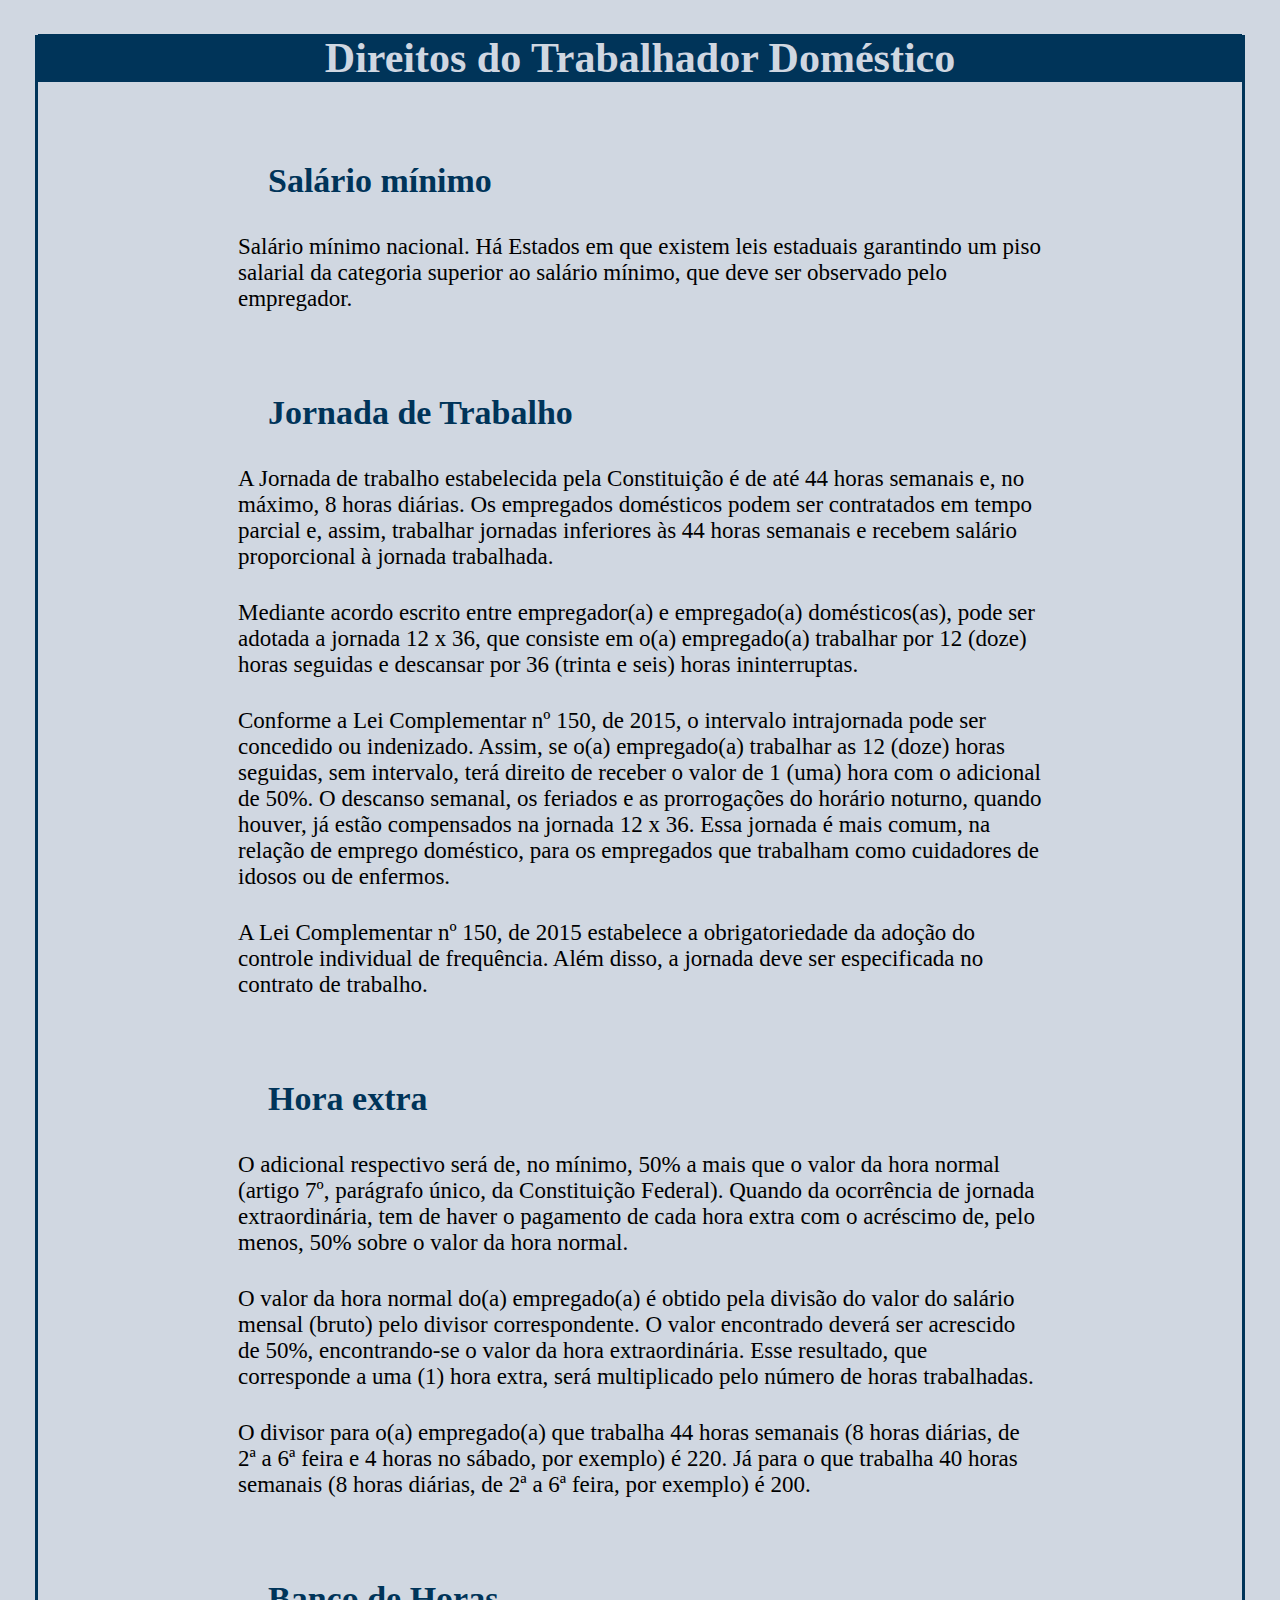
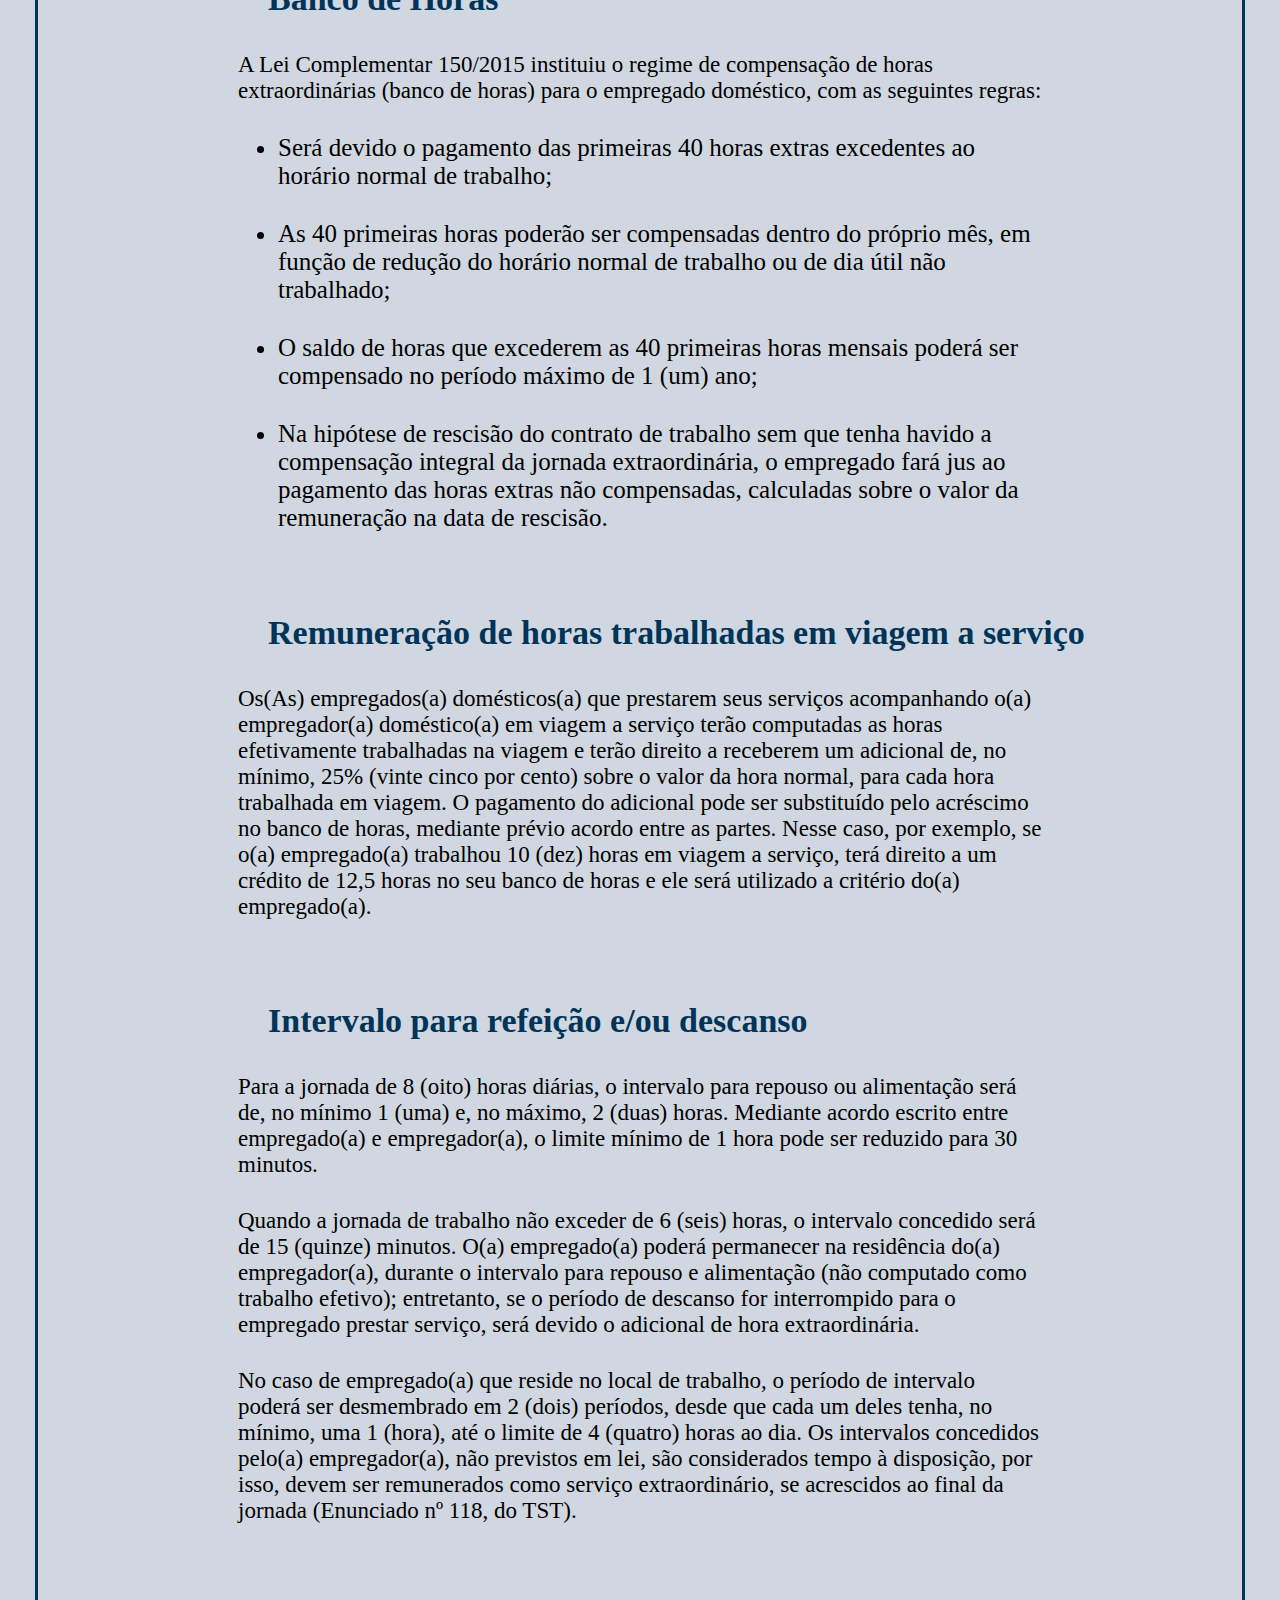
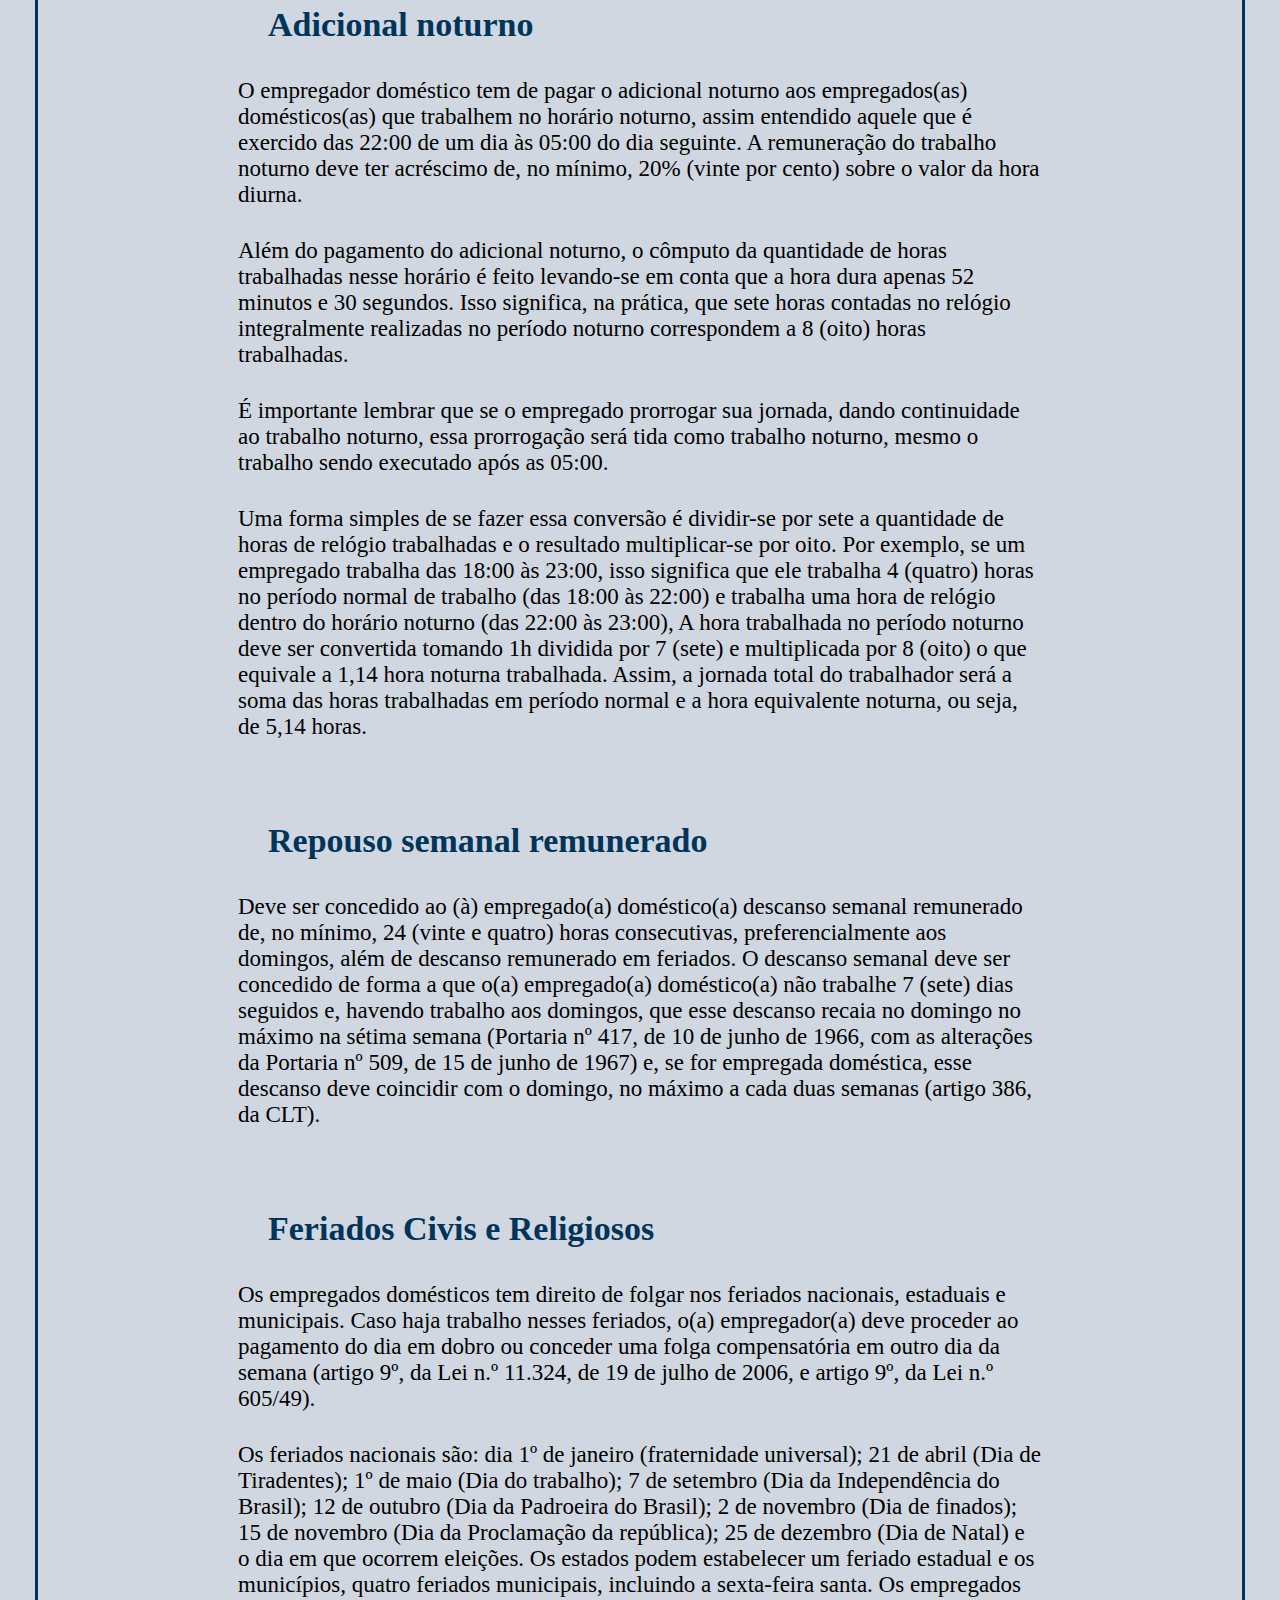
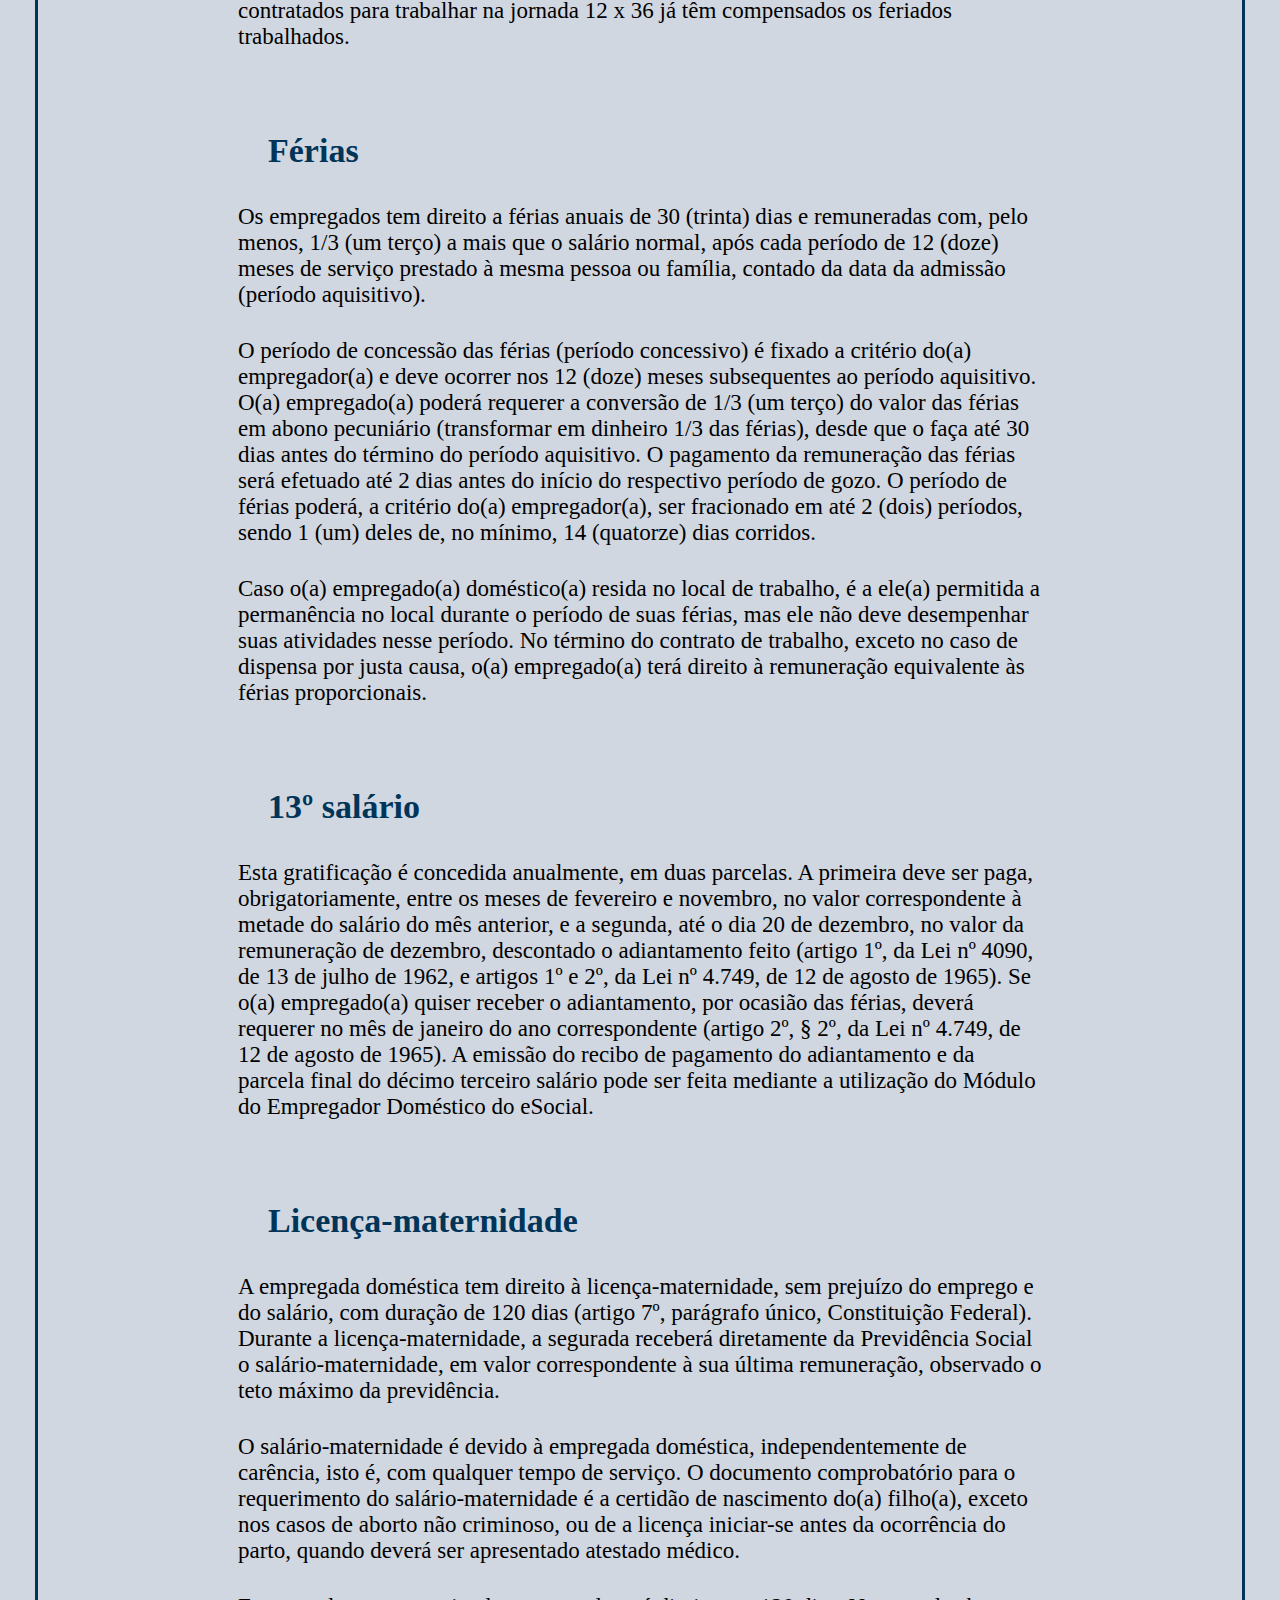
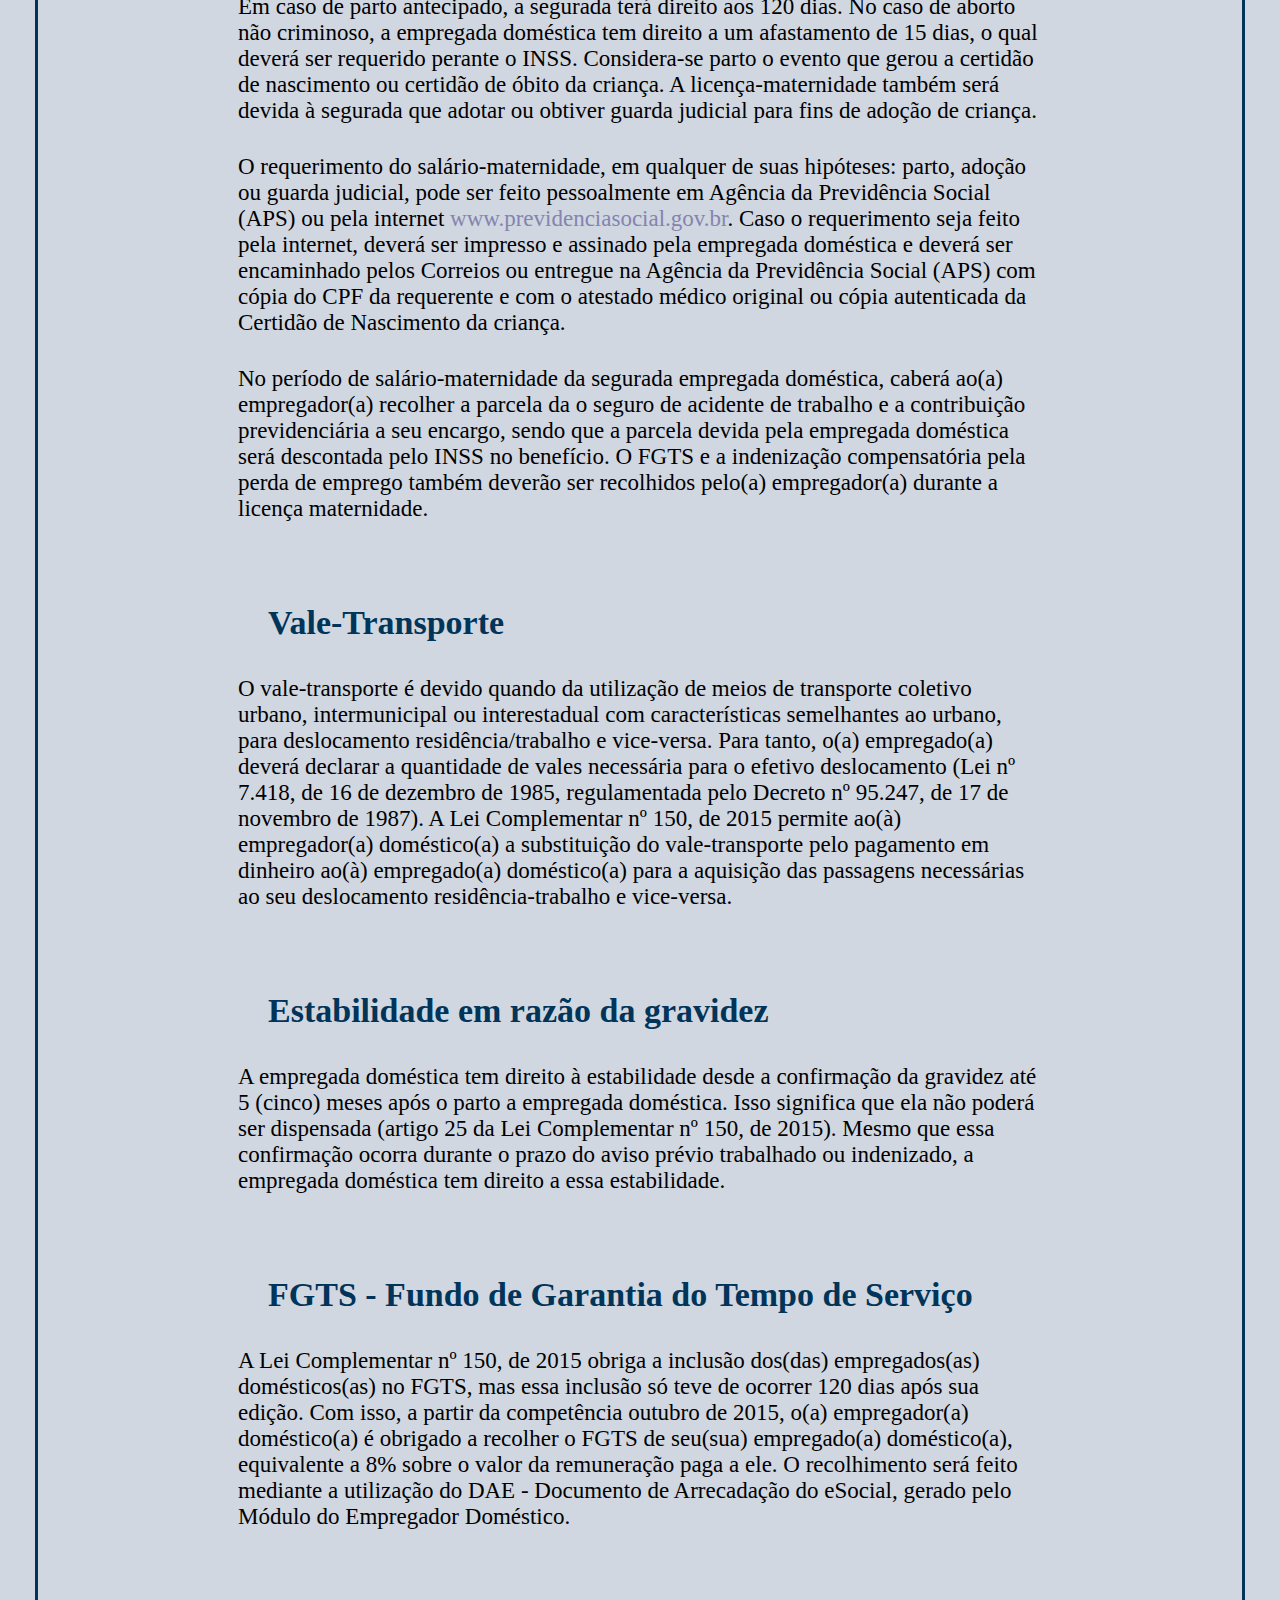
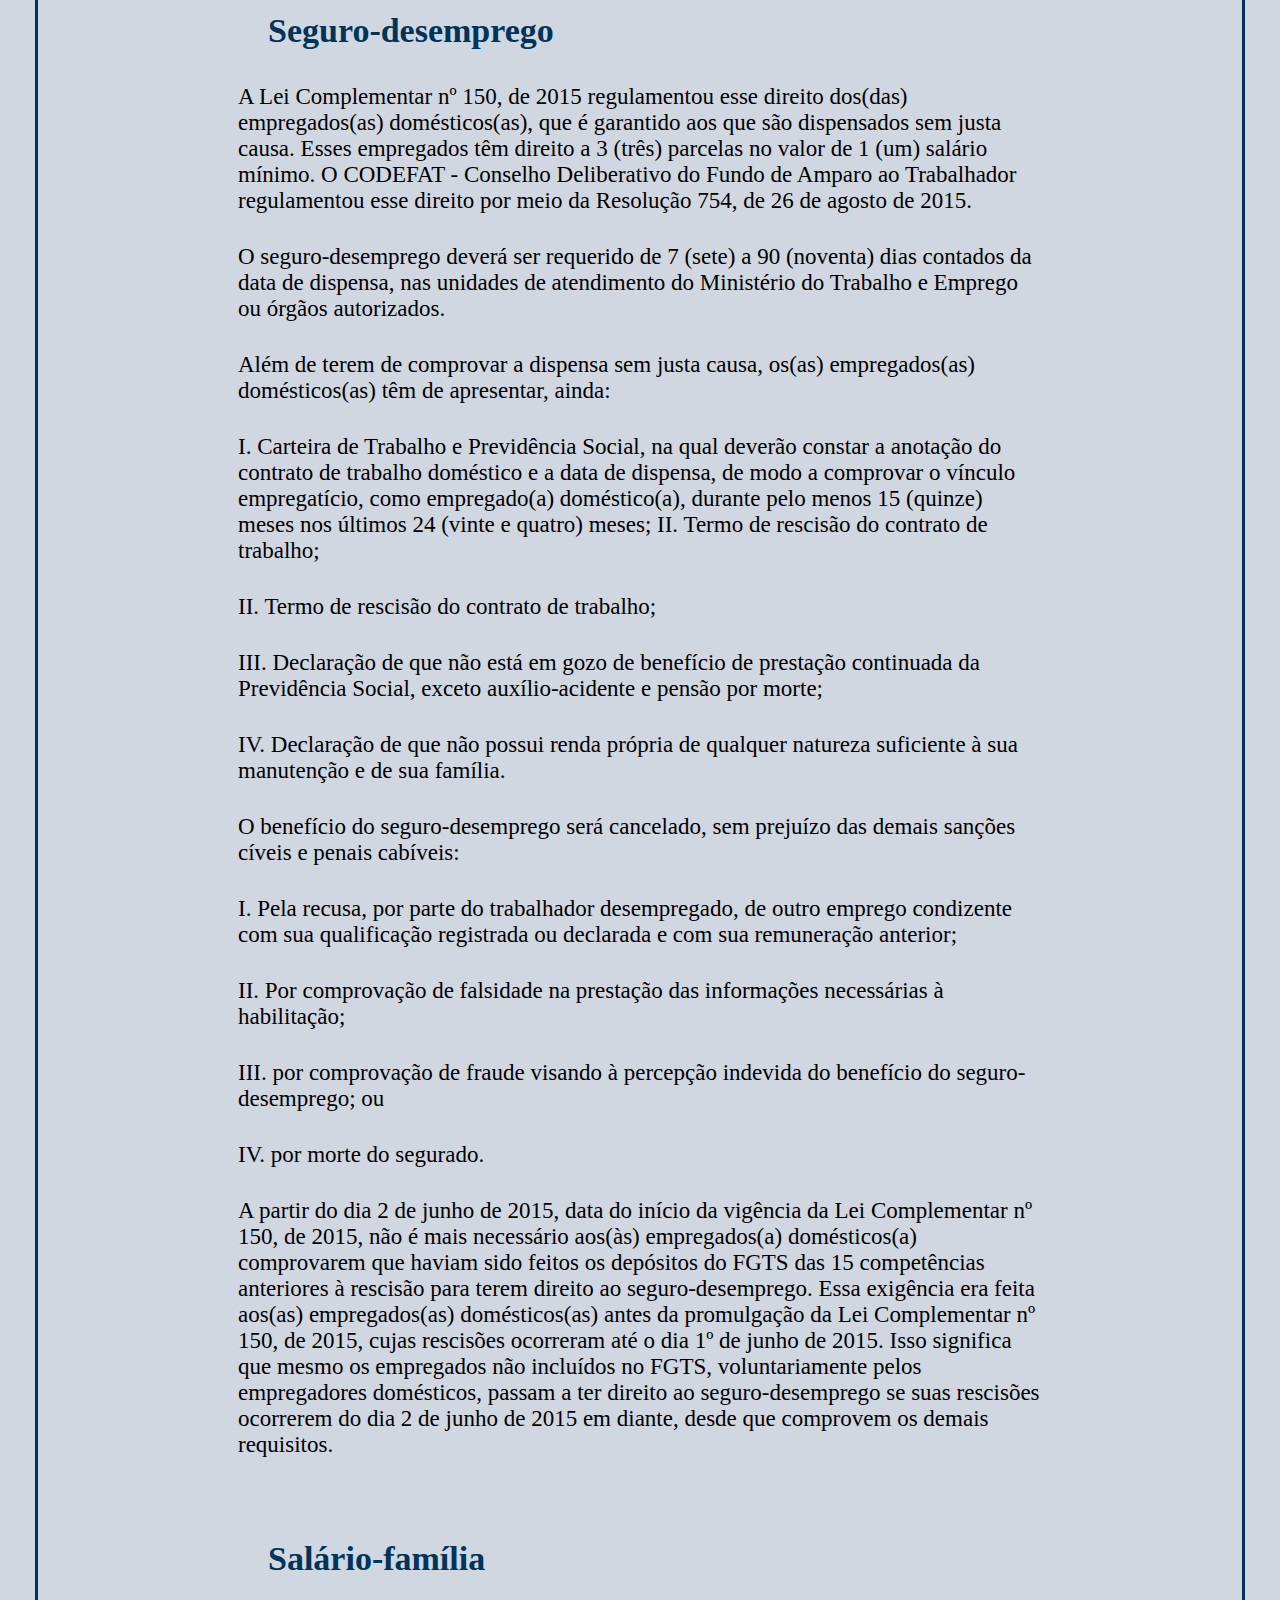
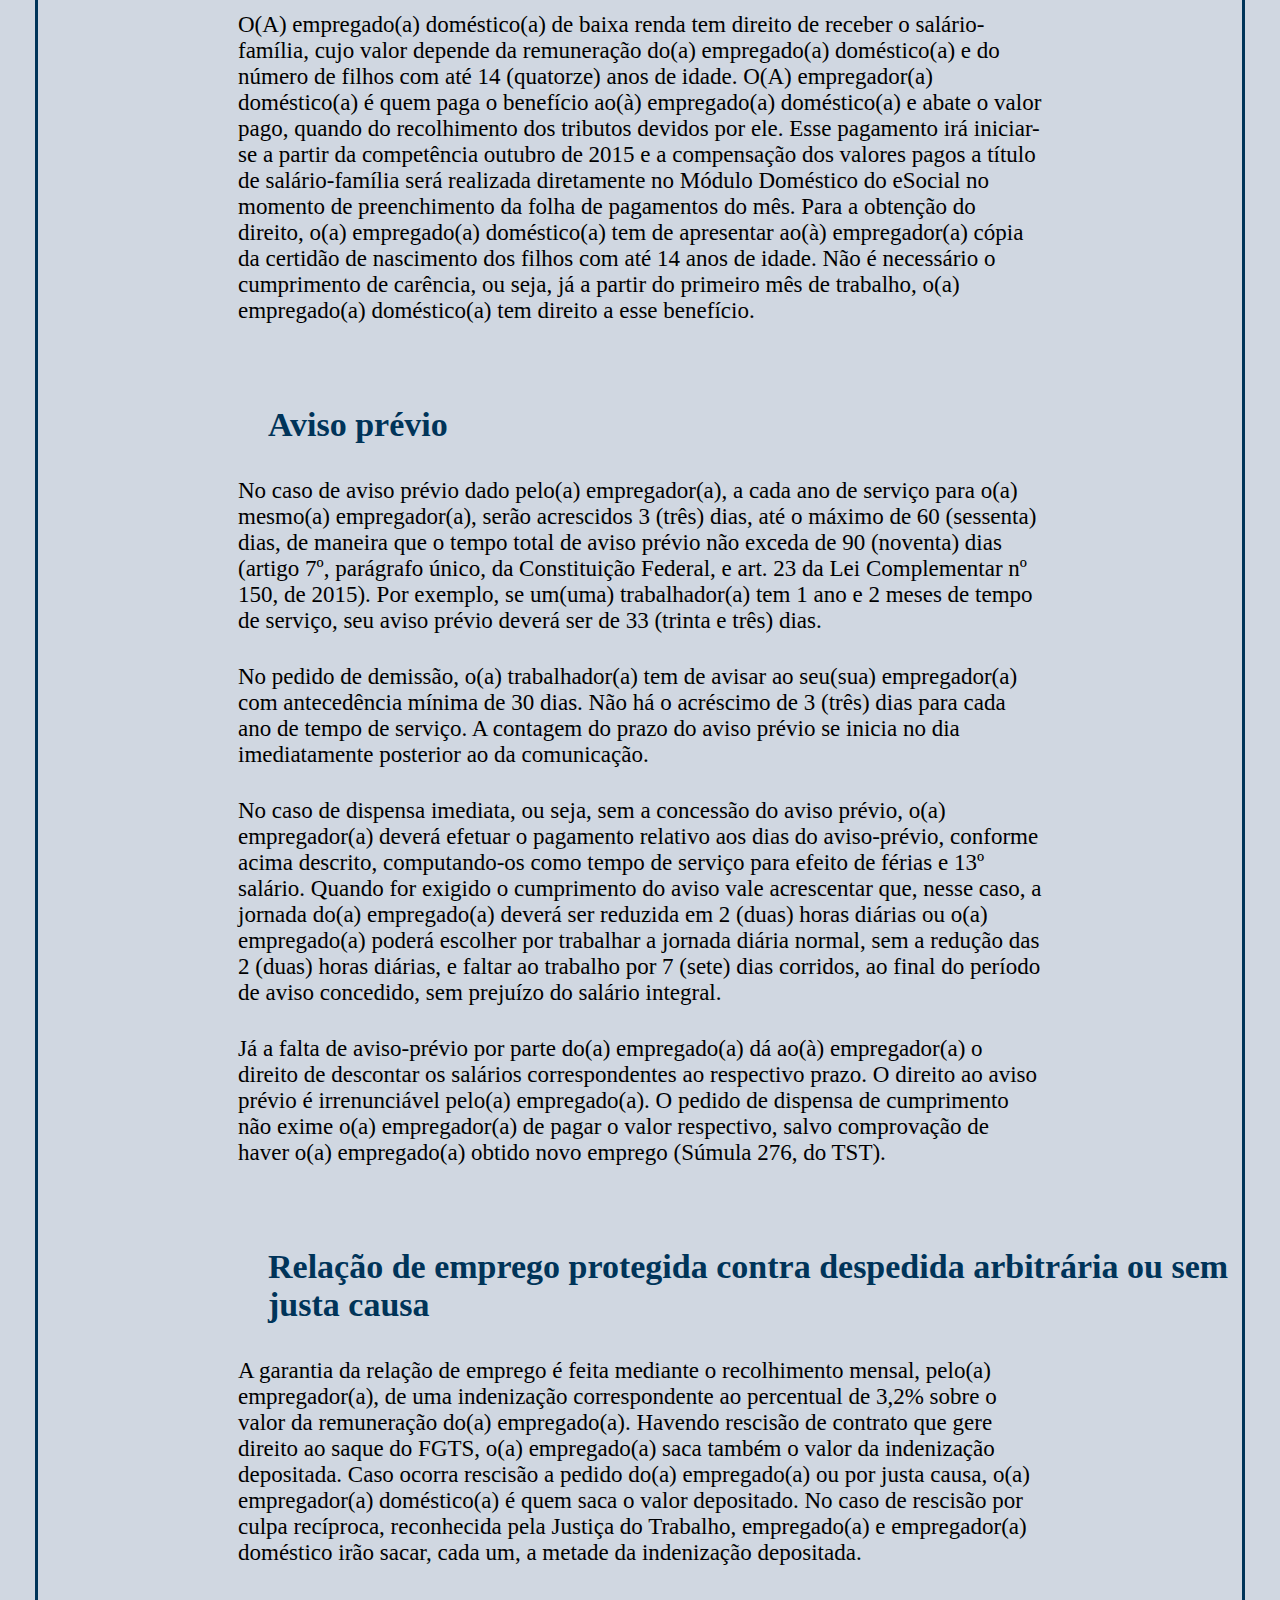
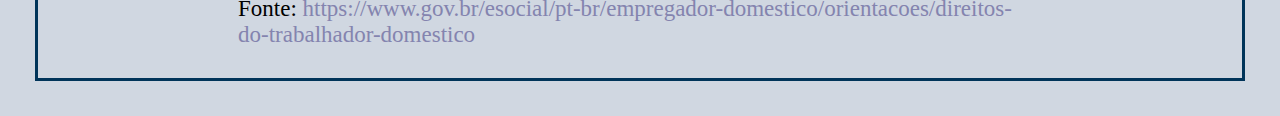
==== direitosDoTrabalho.html @ 64b59c78 "Add files via upload" ====
<!DOCTYPE html>
<html lang="en">
<head>
    <meta charset="UTF-8">
    <meta name="viewport" content="width=device-width, initial-scale=1.0">
    <title>Direitos do trabalho Doméstico</title>
</head>
<style>
    
    body{
        border-style: solid ;
        border-color: #003459;
        margin: 35px;
        background-color: #d0d7e1;
    }
    h1{
        margin-top: -4px;
        color: #d0d7e1;
        background-color:  #003459;
        text-align: center;
        font-size: 42px;
    }
    h3{
        color: #003459;
        margin-left: 230px;
        font-size: 34px;
    }
    P{
        font-size: 23px;
        margin: 30px;
        margin-left: 200px;
        margin-right: 200px;
    }
    li{
        font-size: 25px;
        margin: 30px;
        margin-left: 200px;
        margin-right: 200px;
    }
    a{
        text-decoration: none;
        color: rgb(132, 132, 175);
    }
    a:hover{
        color: #003459;
    }
    
    
</style>
<body>
    <section id="direitos">
        <h1>Direitos do Trabalhador Doméstico</h1>
        <br>
        <h3>Salário mínimo</h3>
            <p>Salário mínimo nacional. Há Estados em que existem leis estaduais garantindo um piso salarial da categoria superior ao salário mínimo, que deve ser observado pelo empregador.</p>
        <br>
        <h3>Jornada de Trabalho</h3>
            <p>A Jornada de trabalho estabelecida pela Constituição é de até 44 horas semanais e, no máximo, 8 horas diárias. Os empregados domésticos podem ser contratados em tempo parcial e, assim, trabalhar jornadas inferiores às 44 horas semanais e recebem salário proporcional à jornada trabalhada.
            <p>Mediante acordo escrito entre empregador(a) e empregado(a) domésticos(as), pode ser adotada a jornada 12 x 36, que consiste em o(a) empregado(a) trabalhar por 12 (doze) horas seguidas e descansar por 36 (trinta e seis) horas ininterruptas.</p>
          <p>  Conforme a Lei Complementar nº 150, de 2015, o intervalo intrajornada pode ser concedido ou indenizado. Assim, se o(a) empregado(a) trabalhar as 12 (doze) horas seguidas, sem intervalo, terá direito de receber o valor de 1 (uma) hora com o adicional de 50%. O descanso semanal, os feriados e as prorrogações do horário noturno, quando houver, já estão compensados na jornada 12 x 36. Essa jornada é mais comum, na relação de emprego doméstico, para os empregados que trabalham como cuidadores de idosos ou de enfermos.</p>
            <p>A Lei Complementar nº 150, de 2015 estabelece a obrigatoriedade da adoção do controle individual de frequência. Além disso, a jornada deve ser especificada no contrato de trabalho.</p>
                <br>
        <h3>Hora extra</h3>
          <p> O adicional respectivo será de, no mínimo, 50% a mais que o valor da hora normal (artigo 7º, parágrafo único, da Constituição Federal).
          Quando da ocorrência de jornada extraordinária, tem de haver o pagamento de cada hora extra com o acréscimo de, pelo   menos, 50% sobre o valor da hora normal.</p>
         <p> O valor da hora normal do(a) empregado(a) é obtido pela divisão do valor do salário mensal (bruto) pelo divisor correspondente. O valor encontrado deverá ser acrescido de 50%, encontrando-se o valor da hora extraordinária. Esse resultado, que corresponde a uma (1) hora extra, será multiplicado pelo número de horas trabalhadas.</p>
            <p>O divisor para o(a) empregado(a) que trabalha 44 horas semanais (8 horas diárias, de 2ª a 6ª feira e 4 horas no sábado,  por exemplo) é 220. Já para o que trabalha 40 horas semanais (8 horas diárias, de 2ª a 6ª feira, por exemplo) é 200.</p>
        <br>
        <h3>Banco de Horas</h3>
            <p>
                A Lei Complementar 150/2015 instituiu o regime de compensação de horas extraordinárias (banco de horas) para o empregado doméstico, com as seguintes regras:
            </p>
                <div class="lista">
                <ul>
                <li>Será devido o pagamento das primeiras 40 horas extras excedentes ao horário normal de trabalho;</li>
                <li>As 40 primeiras horas poderão ser compensadas dentro do próprio mês, em função de redução do horário normal de trabalho ou de dia útil não trabalhado;</li>
                <li>O saldo de horas que excederem as 40 primeiras horas mensais poderá ser compensado no período máximo de 1 (um) ano;</li>
                <li>Na hipótese de rescisão do contrato de trabalho sem que tenha havido a compensação integral da jornada extraordinária, o empregado fará jus ao pagamento das horas extras não compensadas, calculadas sobre o valor da remuneração na data de rescisão.</li>
            </ul>
                </div>
                <br>
            <h3>Remuneração de horas trabalhadas em viagem a serviço</h3>
                <p>Os(As) empregados(a) domésticos(a) que prestarem seus serviços acompanhando o(a) empregador(a) doméstico(a) em viagem a serviço terão computadas as horas efetivamente trabalhadas na viagem e terão direito a receberem um adicional de, no mínimo, 25% (vinte cinco por cento) sobre o valor da hora normal, para cada hora trabalhada em viagem. O pagamento do adicional pode ser substituído pelo acréscimo no banco de horas, mediante prévio acordo entre as partes. Nesse caso, por exemplo, se o(a) empregado(a) trabalhou 10 (dez) horas em viagem a serviço, terá direito a um crédito de 12,5 horas no seu banco de horas e ele será utilizado a critério do(a) empregado(a).</p>
<br>

           <h3>Intervalo para refeição e/ou descanso</h3>
                 <p>Para a jornada de 8 (oito) horas diárias, o intervalo para repouso ou alimentação será de, no mínimo 1 (uma) e, no máximo, 2 (duas) horas. Mediante acordo escrito entre empregado(a) e empregador(a), o limite mínimo de 1 hora pode ser reduzido para 30 minutos.
              <p>  Quando a jornada de trabalho não exceder de 6 (seis) horas, o intervalo concedido será de 15 (quinze) minutos.
                O(a) empregado(a) poderá permanecer na residência do(a) empregador(a), durante o intervalo para repouso e alimentação (não computado como trabalho efetivo); entretanto, se o período de descanso for interrompido para o empregado prestar serviço, será devido o adicional de hora extraordinária.</p>
                <p>No caso de empregado(a) que reside no local de trabalho, o período de intervalo poderá ser desmembrado em 2 (dois) períodos, desde que cada um deles tenha, no mínimo, uma 1 (hora), até o limite de 4 (quatro) horas ao dia. Os intervalos concedidos pelo(a) empregador(a), não previstos em lei, são considerados tempo à disposição, por isso, devem ser remunerados como serviço extraordinário, se acrescidos ao final da jornada (Enunciado nº 118, do TST).</p>
<br>
                <h3>Adicional noturno</h3>
                  <p> O empregador doméstico tem de pagar o adicional noturno aos empregados(as) domésticos(as) que trabalhem no horário noturno, assim entendido aquele que é exercido das 22:00 de um dia às 05:00 do dia seguinte. A remuneração do trabalho noturno deve ter acréscimo de, no mínimo, 20% (vinte por cento) sobre o valor da hora diurna.</p>
                  <p>Além do pagamento do adicional noturno, o cômputo da quantidade de horas trabalhadas nesse horário é feito levando-se em conta que a hora dura apenas 52 minutos e 30 segundos. Isso significa, na prática, que sete horas contadas no relógio integralmente realizadas no período noturno correspondem a 8 (oito) horas trabalhadas.</p>
                <p>  É importante lembrar que se o empregado prorrogar sua jornada, dando continuidade ao trabalho noturno, essa prorrogação será tida como trabalho noturno, mesmo o trabalho sendo executado após as 05:00.</p>
                  <p>Uma forma simples de se fazer essa conversão é dividir-se por sete a quantidade de horas de relógio trabalhadas e o resultado multiplicar-se por oito. Por exemplo, se um empregado trabalha das 18:00 às 23:00, isso significa que ele trabalha 4 (quatro) horas no período normal de trabalho (das 18:00 às 22:00) e trabalha uma hora de relógio dentro do horário noturno (das 22:00 às 23:00), A hora trabalhada no período noturno deve ser convertida tomando  1h dividida por 7 (sete) e multiplicada por 8 (oito) o que equivale a 1,14 hora noturna trabalhada. Assim, a jornada total do trabalhador será a soma das horas trabalhadas em período normal e a hora equivalente noturna, ou seja, de 5,14 horas.</p>

<br>
                <h3>Repouso semanal remunerado</h3>
                <p>Deve ser concedido ao (à) empregado(a) doméstico(a) descanso semanal remunerado de, no mínimo, 24 (vinte e quatro) horas consecutivas, preferencialmente aos domingos, além de descanso remunerado em feriados. O descanso semanal deve ser concedido de forma a que o(a) empregado(a) doméstico(a) não trabalhe 7 (sete) dias seguidos e, havendo trabalho aos domingos, que esse descanso recaia no domingo no máximo na sétima semana (Portaria nº 417, de 10 de junho de 1966, com as alterações da Portaria nº 509, de 15 de junho de 1967) e, se for empregada doméstica, esse descanso deve coincidir com o domingo, no máximo a cada duas semanas (artigo 386, da CLT).</p>
<br>
                <h3>Feriados Civis e Religiosos</h3>
                  <p> Os empregados domésticos tem direito de folgar nos feriados nacionais, estaduais e municipais. Caso haja trabalho nesses feriados, o(a) empregador(a) deve proceder ao pagamento do dia em dobro ou conceder uma folga compensatória em outro dia da semana (artigo 9º, da Lei n.º 11.324, de 19 de julho de 2006, e artigo 9º, da Lei n.º 605/49).</p>
                <p> Os feriados nacionais são: dia 1º de janeiro (fraternidade universal); 21 de abril (Dia de Tiradentes); 1º de maio (Dia do trabalho); 7 de setembro (Dia da Independência do Brasil); 12 de outubro (Dia da Padroeira do Brasil); 2 de novembro (Dia de finados); 15 de novembro (Dia da Proclamação da república); 25 de dezembro (Dia de Natal) e o dia em que ocorrem eleições.
                  Os estados podem estabelecer um feriado estadual e os municípios, quatro feriados municipais, incluindo a sexta-feira santa.
                   Os empregados contratados para trabalhar na jornada 12 x 36 já têm compensados os feriados trabalhados.</p>
<br>
                <h3>Férias</h3>
                  <p>  Os empregados tem direito a férias anuais de 30 (trinta) dias e remuneradas com, pelo menos, 1/3 (um terço) a   mais que o salário normal, após cada período de 12 (doze) meses de serviço prestado à mesma pessoa ou família, contado da data da admissão (período aquisitivo).</p>
                <p>O período de concessão das férias (período concessivo) é fixado a critério do(a) empregador(a) e deve ocorrer nos 12 (doze) meses subsequentes ao período aquisitivo.
                O(a) empregado(a) poderá requerer a conversão de 1/3 (um terço) do valor das férias em abono pecuniário (transformar em dinheiro 1/3 das férias), desde que o faça até 30 dias antes do término do período aquisitivo.
                O pagamento da remuneração das férias será efetuado até 2 dias antes do início do respectivo período de gozo.
                O período de férias poderá, a critério do(a) empregador(a), ser fracionado em até 2 (dois) períodos, sendo 1 (um) deles de, no mínimo, 14 (quatorze) dias corridos.</p>
                <p>Caso o(a) empregado(a) doméstico(a) resida no local de trabalho, é a ele(a) permitida a permanência no local durante o período de suas férias, mas ele não deve desempenhar suas atividades nesse período.
                No término do contrato de trabalho, exceto no caso de dispensa por justa causa, o(a) empregado(a) terá direito à remuneração equivalente às férias proporcionais.</p>
<br>
              <h3>13º salário</h3>
                  <p> Esta gratificação é concedida anualmente, em duas parcelas. A primeira deve ser paga, obrigatoriamente, entre os meses de fevereiro e novembro, no valor correspondente à metade do salário do mês anterior, e a segunda, até o dia 20 de dezembro, no valor da remuneração de dezembro, descontado o adiantamento feito (artigo 1º, da Lei nº 4090, de 13 de julho de 1962, e artigos 1º e 2º, da Lei nº 4.749, de 12 de agosto de 1965).
                  Se o(a) empregado(a) quiser receber o adiantamento, por ocasião das férias, deverá requerer no mês de janeiro do ano correspondente (artigo 2º, § 2º, da Lei nº 4.749, de 12 de agosto de 1965).
                  A emissão do recibo de pagamento do adiantamento e da parcela final do décimo terceiro salário pode ser feita mediante a utilização do Módulo do Empregador Doméstico do eSocial.</p>
<br>
              <h3>Licença-maternidade</h3>
                 <p> A empregada doméstica tem direito à licença-maternidade, sem prejuízo do emprego e do salário, com duração de 120 dias (artigo 7º, parágrafo único, Constituição Federal). Durante a licença-maternidade, a segurada receberá diretamente da Previdência Social o salário-maternidade, em valor correspondente à sua última remuneração, observado o teto máximo da previdência.</p>
               <p> O salário-maternidade é devido à empregada doméstica, independentemente de carência, isto é, com qualquer tempo de serviço.
                O documento comprobatório para o requerimento do salário-maternidade é a certidão de nascimento do(a) filho(a), exceto nos casos de aborto não criminoso, ou de a licença iniciar-se antes da ocorrência do parto, quando deverá ser apresentado atestado médico.</p>
               <p> Em caso de parto antecipado, a segurada terá direito aos 120 dias. No caso de aborto não criminoso, a empregada doméstica tem direito a um afastamento de 15 dias, o qual deverá ser requerido perante o INSS.
                Considera-se parto o evento que gerou a certidão de nascimento ou certidão de óbito da criança.
                A licença-maternidade também será devida à segurada que adotar ou obtiver guarda judicial para fins de adoção de criança.</p>
              <p>  O requerimento do salário-maternidade, em qualquer de suas hipóteses: parto, adoção ou guarda judicial, pode ser feito pessoalmente em Agência da Previdência Social (APS) ou pela internet <a href="www.previdenciasocial.gov.br">www.previdenciasocial.gov.br</a>. Caso o requerimento seja feito pela internet, deverá ser impresso e assinado pela empregada doméstica e deverá ser encaminhado pelos Correios ou entregue na Agência da Previdência Social (APS) com cópia do CPF da requerente e com o atestado médico original ou cópia autenticada da Certidão de Nascimento da criança.</p>
             <p> No período de salário-maternidade da segurada empregada doméstica, caberá ao(a) empregador(a) recolher a parcela da o seguro de acidente de trabalho e a contribuição previdenciária a seu encargo, sendo que a parcela devida pela empregada doméstica será descontada pelo INSS no benefício. O FGTS e a indenização compensatória pela perda de emprego também deverão ser recolhidos pelo(a) empregador(a) durante a licença maternidade.</p>
                <br>
             <h3>Vale-Transporte</h3>
             <p>O vale-transporte é devido quando da utilização de meios de transporte coletivo urbano, intermunicipal ou interestadual com características semelhantes ao urbano, para deslocamento residência/trabalho e vice-versa. Para tanto, o(a) empregado(a) deverá declarar a quantidade de vales necessária para o efetivo deslocamento (Lei nº 7.418, de 16 de dezembro de 1985, regulamentada pelo Decreto nº 95.247, de 17 de novembro de 1987). A Lei Complementar nº 150, de 2015 permite ao(à) empregador(a) doméstico(a) a substituição do vale-transporte pelo pagamento em dinheiro ao(à) empregado(a) doméstico(a) para a aquisição das passagens necessárias ao seu deslocamento residência-trabalho e vice-versa.</p>
<br>
             <h3>Estabilidade em razão da gravidez</h3>

             <p>A empregada doméstica tem direito à estabilidade desde a confirmação da gravidez até 5 (cinco) meses após o parto a empregada doméstica. Isso significa que ela não poderá ser dispensada (artigo 25 da Lei Complementar nº 150, de 2015). Mesmo que essa confirmação ocorra durante o prazo do aviso prévio trabalhado ou indenizado, a empregada doméstica tem direito a essa estabilidade.</p>
<br>
             <h3>FGTS - Fundo de Garantia do Tempo de Serviço</h3>
            <p> A Lei Complementar nº 150, de 2015 obriga a inclusão dos(das) empregados(as) domésticos(as) no FGTS, mas essa inclusão só teve de ocorrer 120 dias após sua edição. Com isso, a partir da competência outubro de 2015, o(a) empregador(a) doméstico(a) é obrigado a recolher o FGTS de seu(sua) empregado(a) doméstico(a), equivalente a 8% sobre o valor da remuneração paga a ele.
             O recolhimento será feito mediante a utilização do DAE - Documento de Arrecadação do eSocial, gerado pelo Módulo do Empregador Doméstico.</p>
<br>
            <h3> Seguro-desemprego</h3>
            <p> A Lei Complementar nº 150, de 2015 regulamentou esse direito dos(das) empregados(as) domésticos(as), que é garantido aos que são dispensados sem justa causa. Esses empregados têm direito a 3 (três) parcelas no valor de 1 (um) salário mínimo. O CODEFAT - Conselho Deliberativo do Fundo de Amparo ao Trabalhador regulamentou esse direito por meio da Resolução 754, de 26 de agosto de 2015.</p>
            <p> O seguro-desemprego deverá ser requerido de 7 (sete) a 90 (noventa) dias contados da data de dispensa, nas unidades de atendimento do Ministério do Trabalho e Emprego ou órgãos autorizados.</p>

            <p> Além de terem de comprovar a dispensa sem justa causa, os(as) empregados(as) domésticos(as) têm de apresentar, ainda:</p>

                <p>
                    I. Carteira de Trabalho e Previdência Social, na qual deverão constar a anotação do contrato de trabalho doméstico e a data de dispensa, de modo a comprovar o vínculo empregatício, como empregado(a) doméstico(a), durante pelo menos 15 (quinze) meses nos últimos 24 (vinte e quatro) meses;
                    II. Termo de rescisão do contrato de trabalho;
                </p>
               <p> II. Termo de rescisão do contrato de trabalho;</p>
               <p>
                  III. Declaração de que não está em gozo de benefício de prestação continuada da Previdência Social, exceto auxílio-acidente e pensão por morte;
               </p>
               <p>
                  IV. Declaração de que não possui renda própria de qualquer natureza suficiente à sua manutenção e de sua família.
               </p>
               <p>
                O benefício do seguro-desemprego será cancelado, sem prejuízo das demais sanções cíveis e penais cabíveis:
               </p>
               <P>I.  Pela recusa, por parte do trabalhador desempregado, de outro emprego condizente com sua qualificação registrada ou declarada e com sua remuneração anterior;</P>
               <P>
                II.   Por comprovação de falsidade na prestação das informações necessárias à habilitação;
               </P>
               <p>
                III.  por comprovação de fraude visando à percepção indevida do benefício do seguro-desemprego; ou

               </p>
                <P>
                    IV. por morte do segurado.
                </P>
                <P>
                    A partir do dia 2 de junho de 2015, data do início da vigência da Lei Complementar nº 150, de 2015, não é mais necessário aos(às) empregados(a) domésticos(a) comprovarem que haviam sido feitos os depósitos do FGTS das 15 competências anteriores à rescisão para terem direito ao seguro-desemprego. Essa exigência era feita aos(as) empregados(as) domésticos(as) antes da promulgação da Lei Complementar nº 150, de 2015, cujas rescisões ocorreram até o dia 1º de junho de 2015. Isso significa que mesmo os empregados não incluídos no FGTS, voluntariamente pelos empregadores domésticos, passam a ter direito ao seguro-desemprego se suas rescisões ocorrerem do dia 2 de junho de 2015 em diante, desde que comprovem os demais requisitos.
                </P>
                <br>

               <h3> Salário-família</h3>
                    <P>O(A) empregado(a) doméstico(a) de baixa renda tem direito de receber o salário-família, cujo valor depende da remuneração do(a) empregado(a) doméstico(a) e do número de filhos com até 14 (quatorze) anos de idade. O(A) empregador(a) doméstico(a) é quem paga o benefício ao(à) empregado(a) doméstico(a) e abate o valor pago, quando do recolhimento dos tributos devidos por ele. Esse pagamento irá iniciar-se a partir da competência outubro de 2015 e a compensação dos valores pagos a título de salário-família será realizada diretamente no Módulo Doméstico do eSocial no momento de preenchimento da folha de pagamentos do mês. Para a obtenção do direito, o(a) empregado(a) doméstico(a) tem de apresentar ao(à) empregador(a) cópia da certidão de nascimento dos filhos com até 14 anos de idade. Não é necessário o cumprimento de carência, ou seja, já a partir do primeiro mês de trabalho, o(a) empregado(a) doméstico(a) tem direito a esse benefício.</P>
                    <br>
                <h3>Aviso prévio</h3>
                    <p>No caso de aviso prévio dado pelo(a) empregador(a), a cada ano de serviço para o(a) mesmo(a) empregador(a), serão acrescidos 3 (três) dias, até o máximo de 60 (sessenta) dias, de maneira que o tempo total de aviso prévio não exceda de 90 (noventa) dias (artigo 7º, parágrafo único, da Constituição Federal, e art. 23 da Lei Complementar nº 150, de 2015). Por exemplo, se um(uma) trabalhador(a) tem 1 ano e 2 meses de tempo de serviço, seu aviso prévio deverá ser de 33 (trinta e três) dias.</p>
                    <p>No pedido de demissão, o(a) trabalhador(a) tem de avisar ao seu(sua) empregador(a) com antecedência mínima de 30 dias. Não há o acréscimo de 3 (três) dias para cada ano de tempo de serviço.
                    A contagem do prazo do aviso prévio se inicia no dia imediatamente posterior ao da comunicação.</p>
                    <p>No caso de dispensa imediata, ou seja, sem a concessão do aviso prévio, o(a) empregador(a) deverá efetuar o pagamento relativo aos dias do aviso-prévio, conforme acima descrito, computando-os como tempo de serviço para efeito de férias e 13º salário. Quando for exigido o cumprimento do aviso vale acrescentar que, nesse caso, a jornada do(a) empregado(a) deverá ser reduzida em 2 (duas) horas diárias ou o(a) empregado(a) poderá escolher por trabalhar a jornada diária normal, sem a redução das 2 (duas) horas diárias, e faltar ao trabalho por 7 (sete) dias corridos, ao final do período de aviso concedido, sem prejuízo do salário integral.</p>
                    <p>Já a falta de aviso-prévio por parte do(a) empregado(a) dá ao(à) empregador(a) o direito de descontar os salários correspondentes ao respectivo prazo.
                    O direito ao aviso prévio é irrenunciável pelo(a) empregado(a). O pedido de dispensa de cumprimento não exime o(a) empregador(a) de pagar o valor respectivo, salvo comprovação de haver o(a) empregado(a) obtido novo emprego (Súmula 276, do TST).</p>
                        <br>
                    <h3>Relação de emprego protegida contra despedida arbitrária ou sem justa causa</h3>
                  <p>A garantia da relação de emprego é feita mediante o recolhimento mensal, pelo(a) empregador(a), de uma indenização correspondente ao percentual de 3,2% sobre o valor da remuneração do(a) empregado(a). Havendo rescisão de contrato que gere direito ao saque do FGTS, o(a) empregado(a) saca também o valor da indenização depositada. Caso ocorra rescisão a pedido do(a) empregado(a) ou por justa causa, o(a) empregador(a) doméstico(a) é quem saca o valor depositado. No caso de rescisão por culpa recíproca, reconhecida pela Justiça do Trabalho, empregado(a) e empregador(a) doméstico irão sacar, cada um, a metade da indenização depositada.</p>  
                  <p>Fonte:<a href="https://www.gov.br/esocial/pt-br/empregador-domestico/orientacoes/direitos-do-trabalhador-domestico "> https://www.gov.br/esocial/pt-br/empregador-domestico/orientacoes/direitos-do-trabalhador-domestico </a>
                </p>
    </section>
</body>
</html>
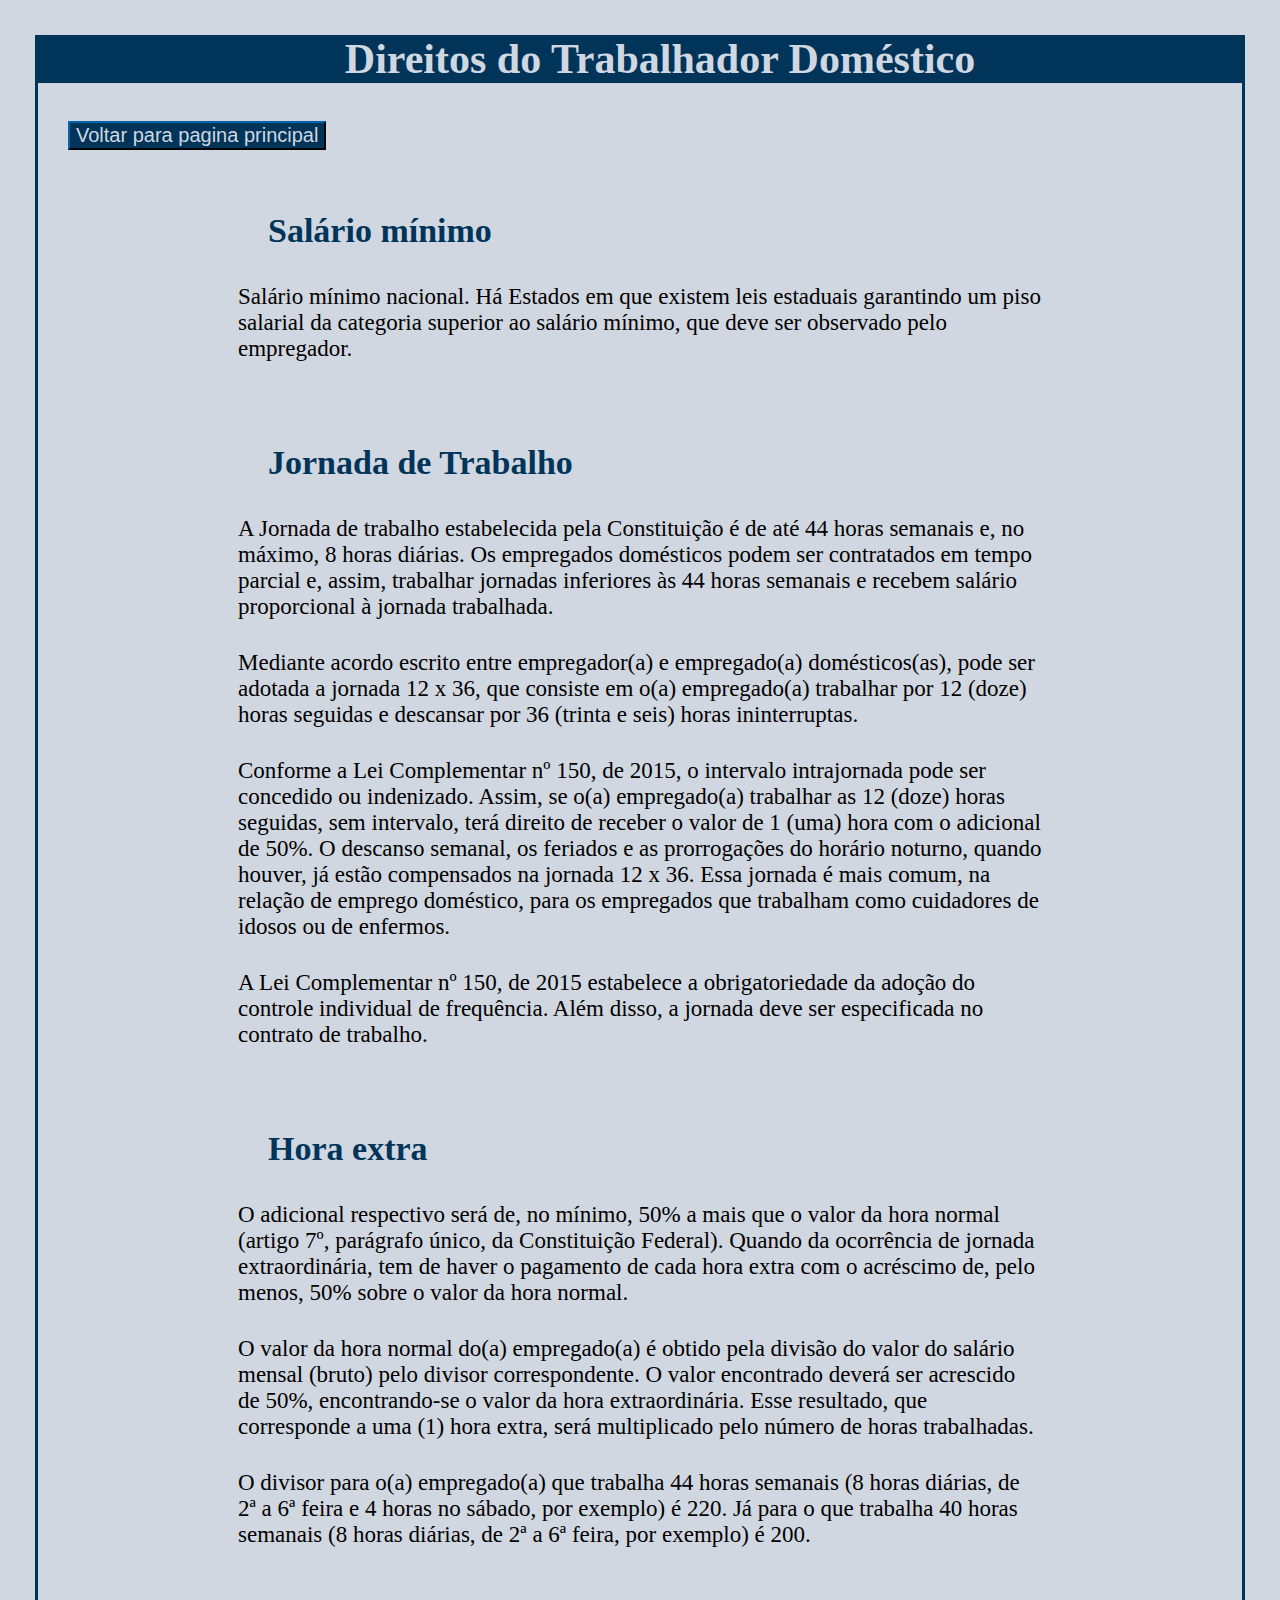
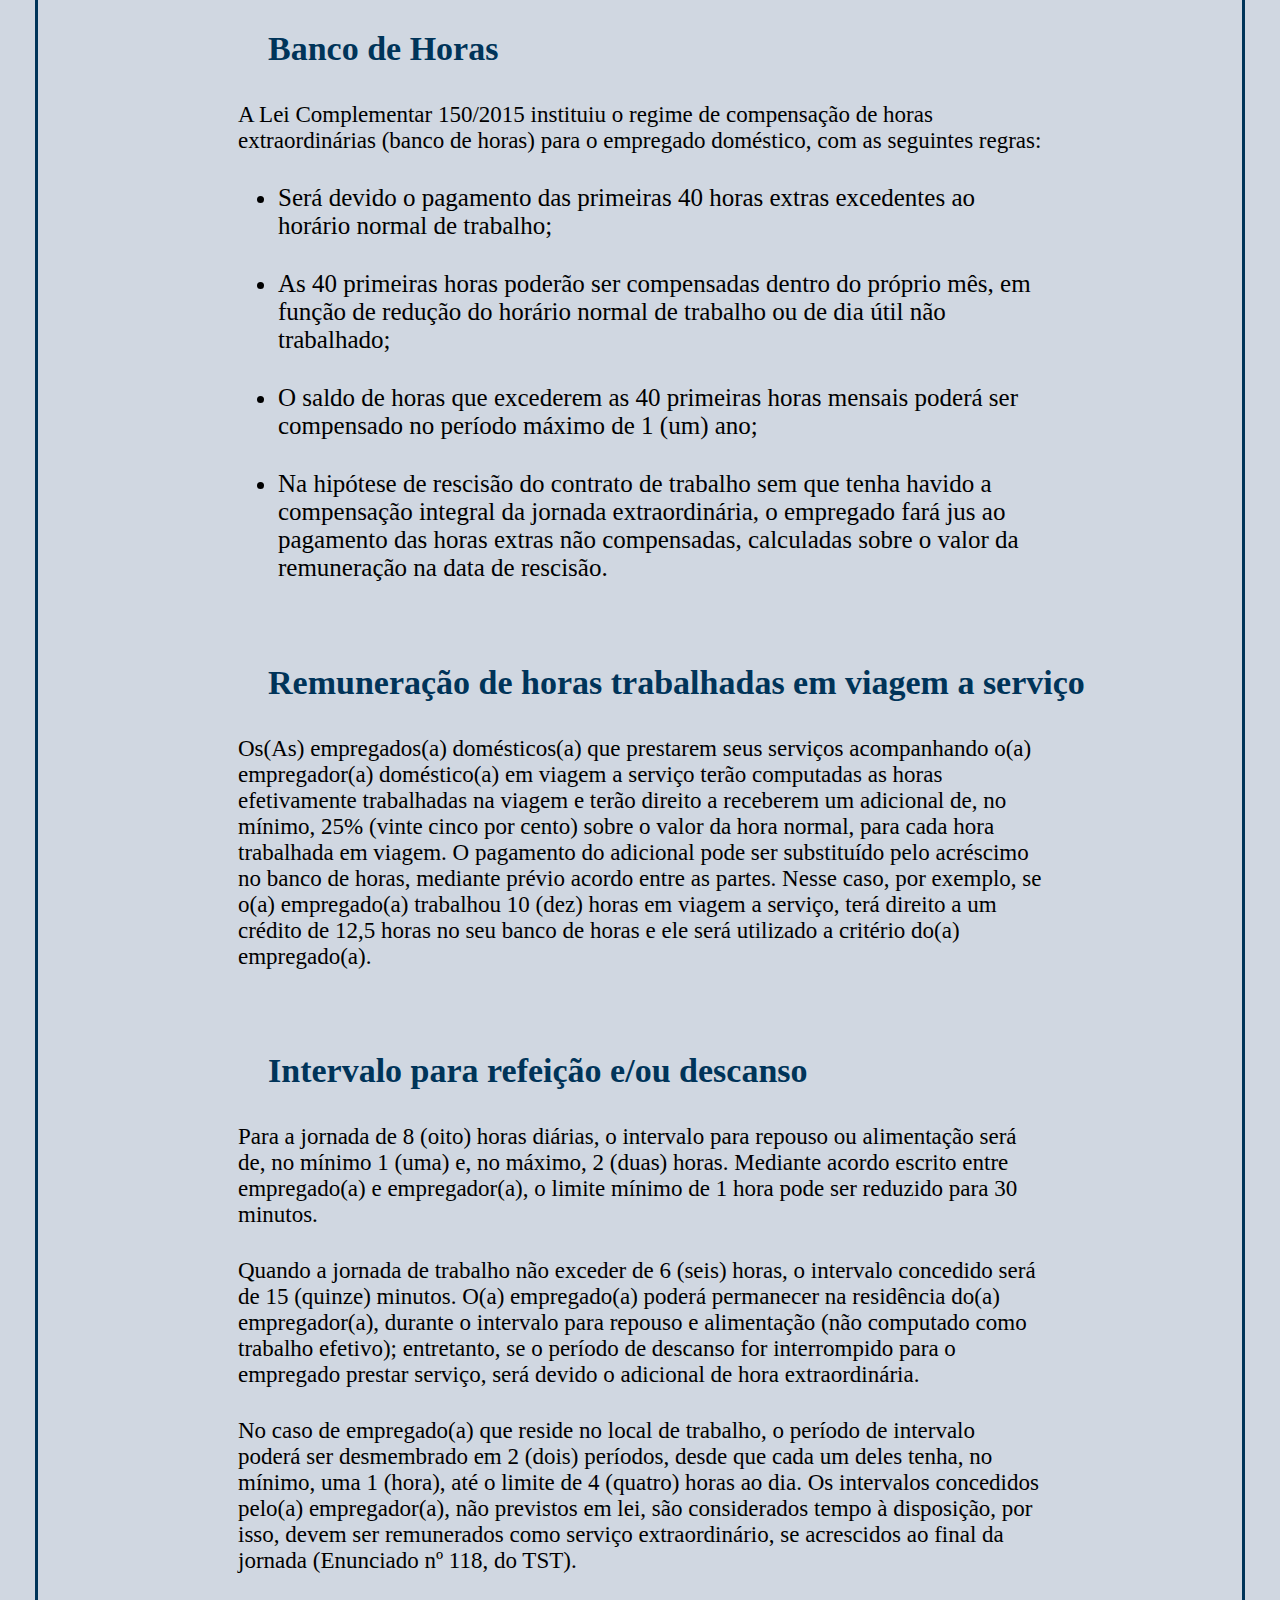
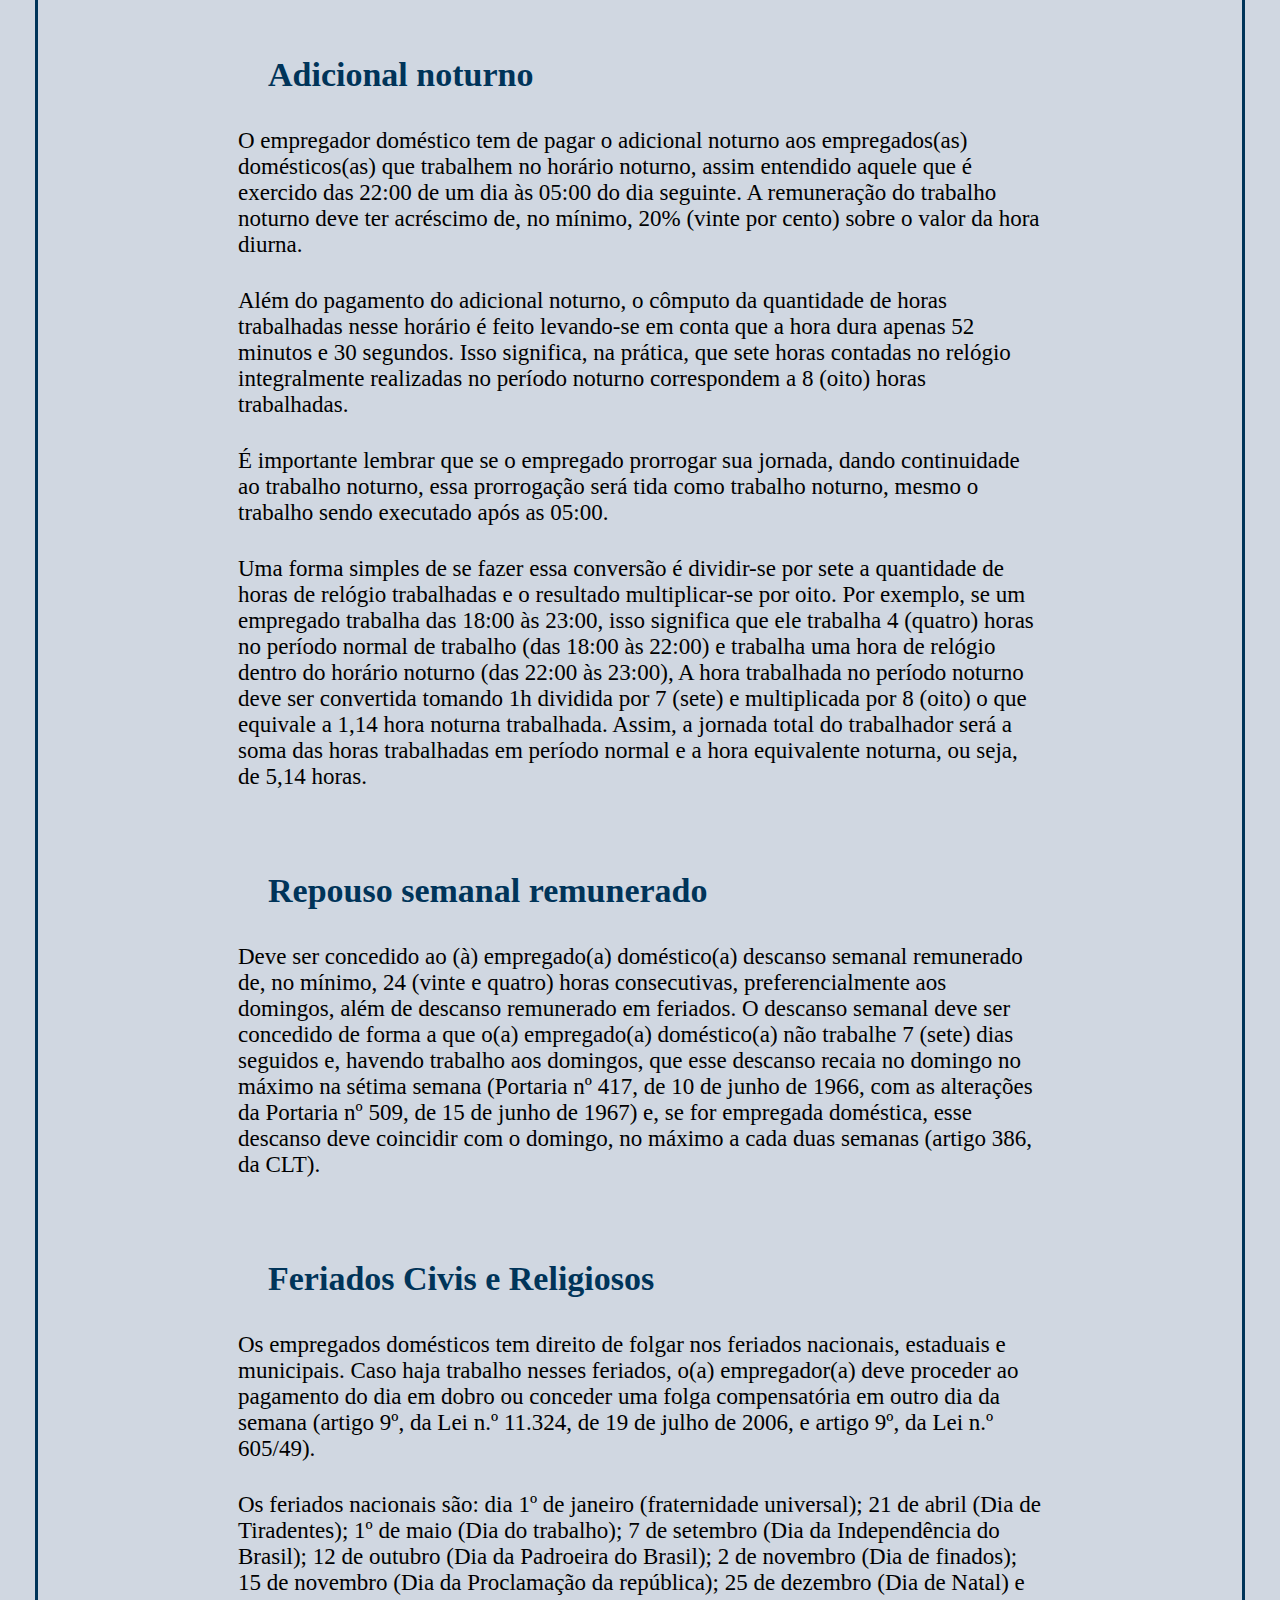
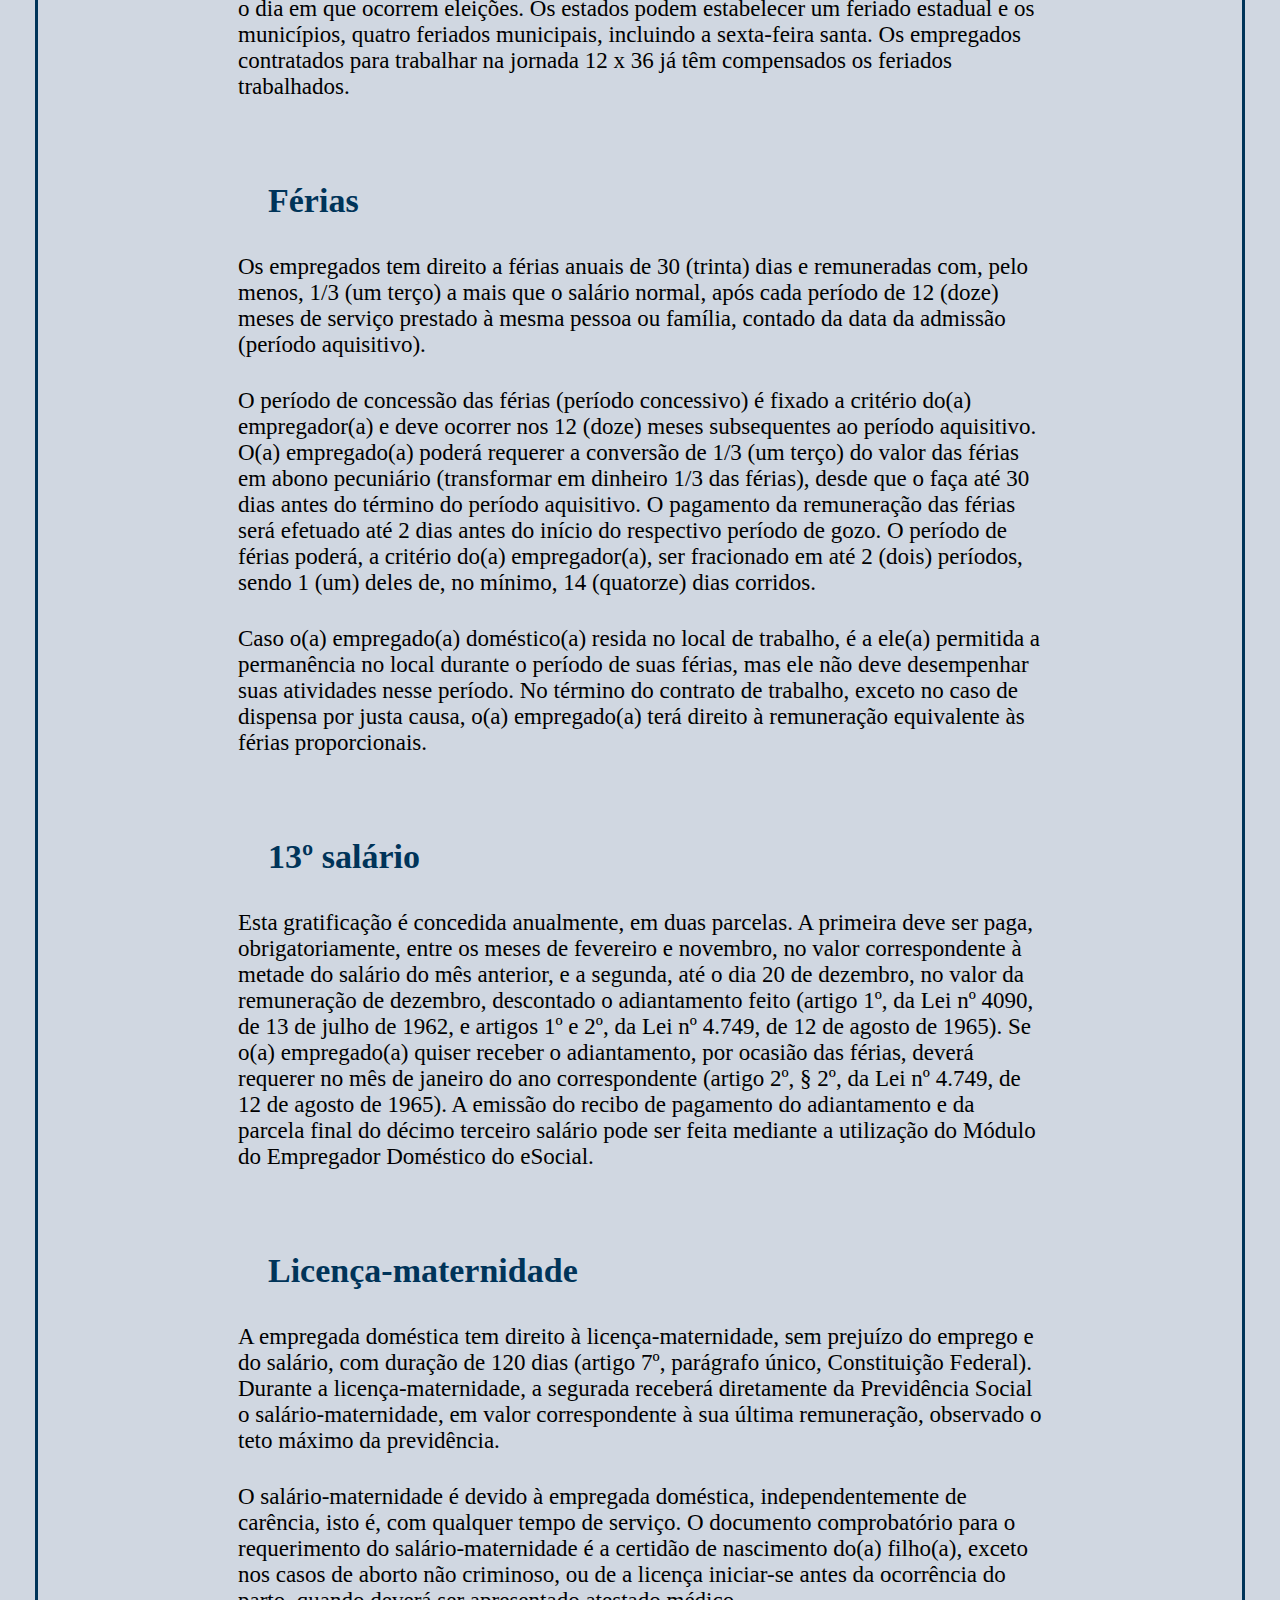
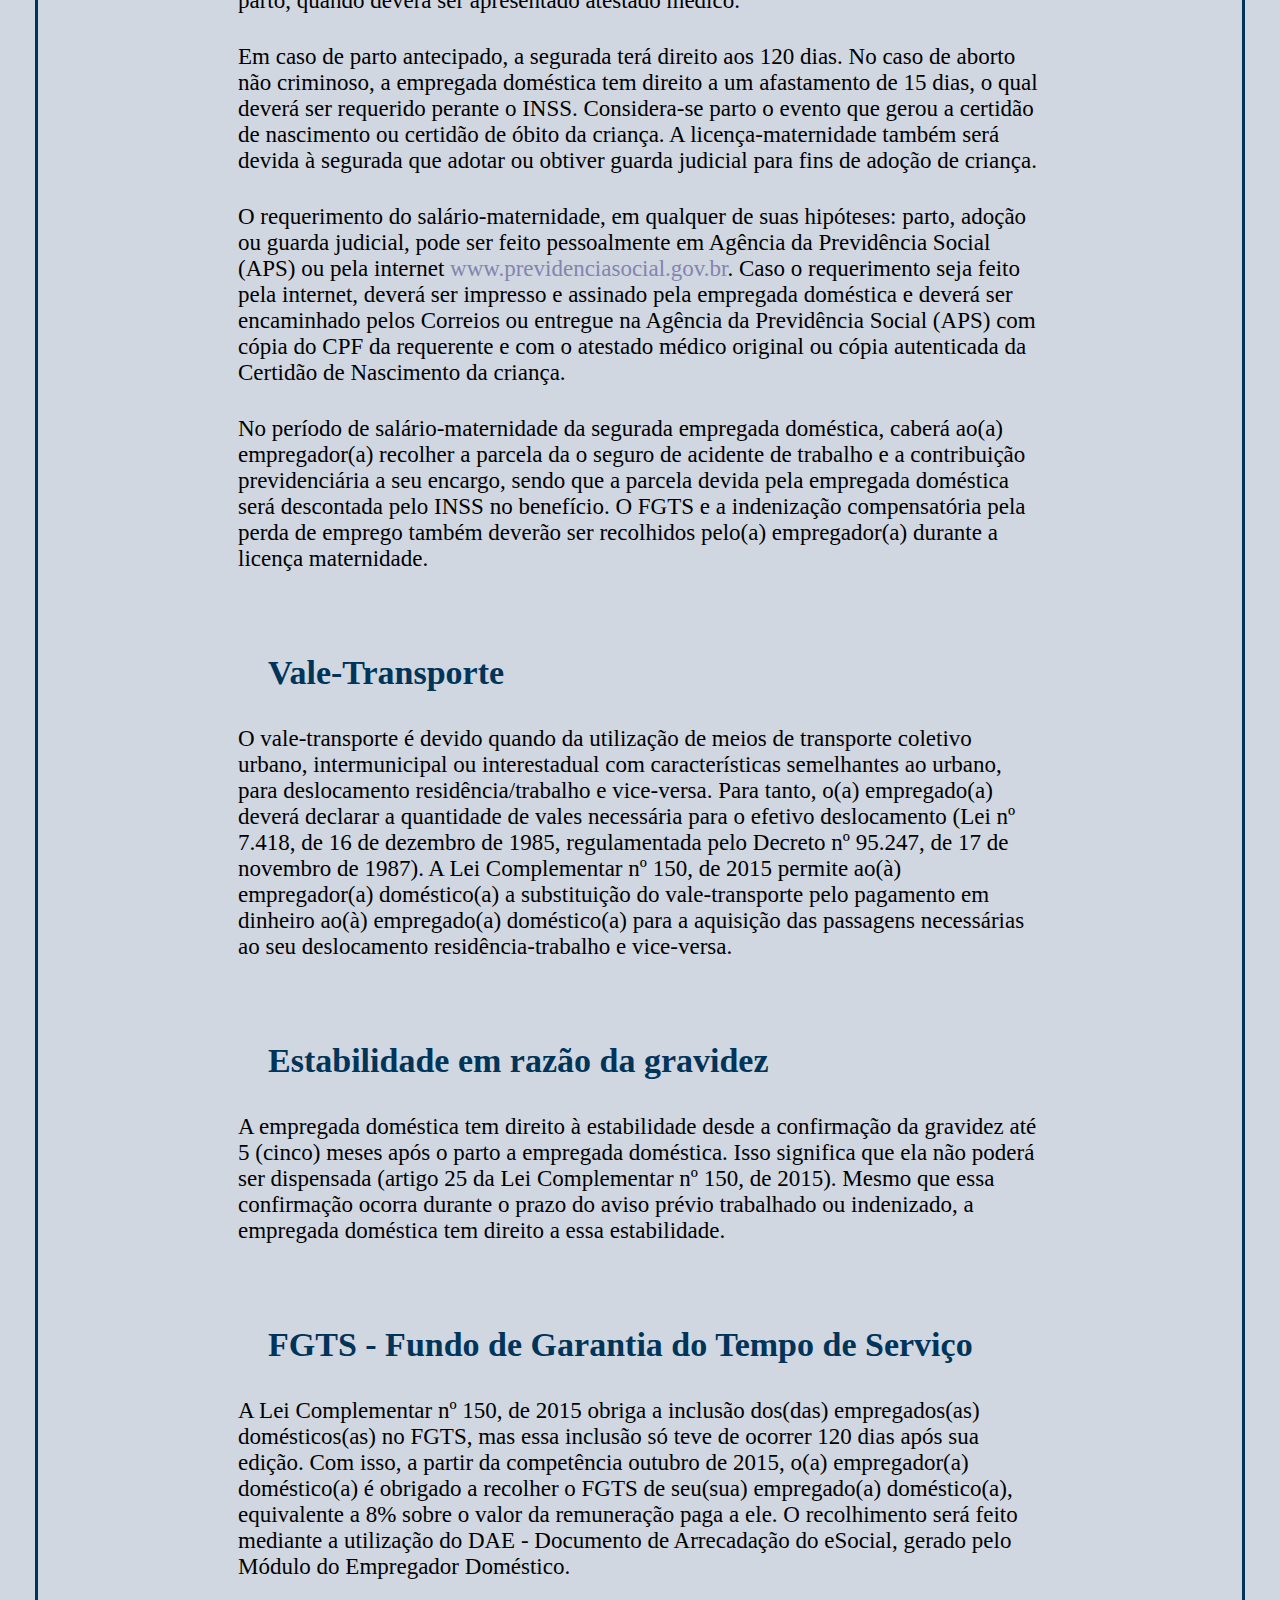
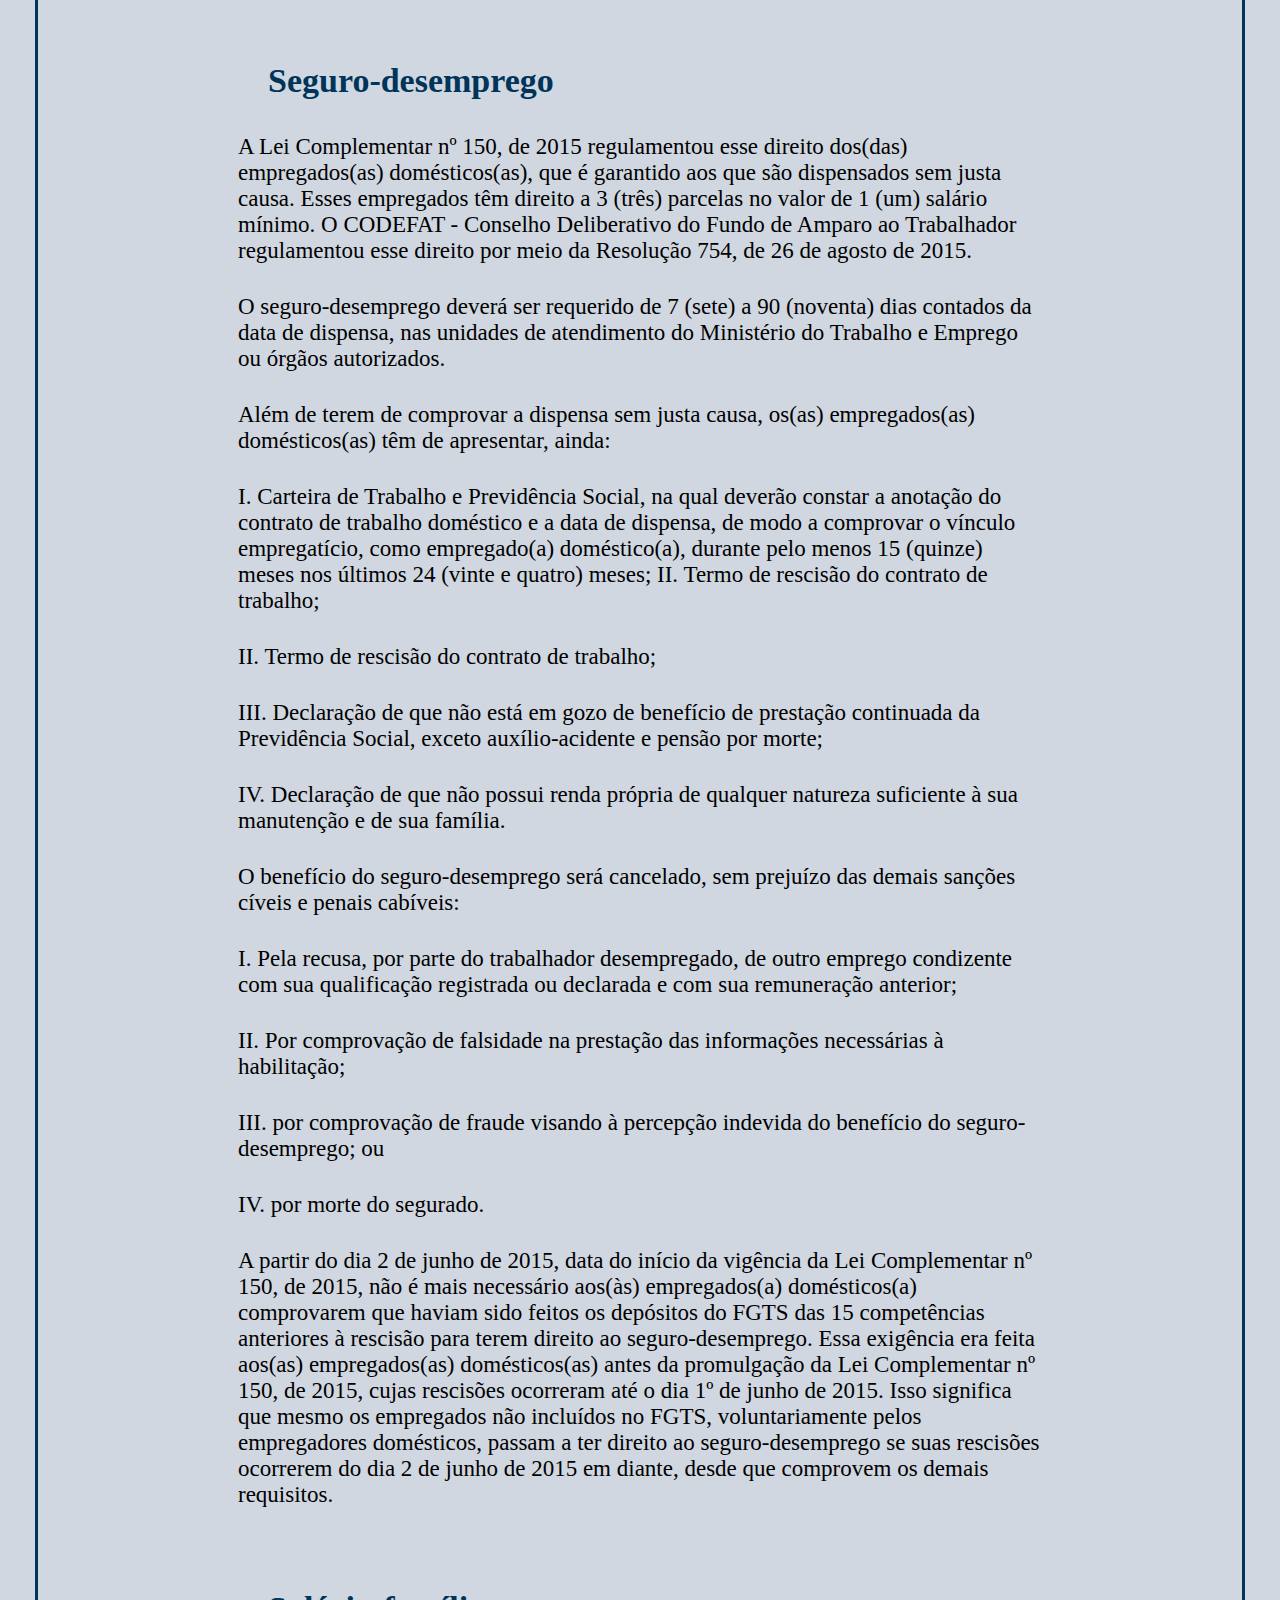
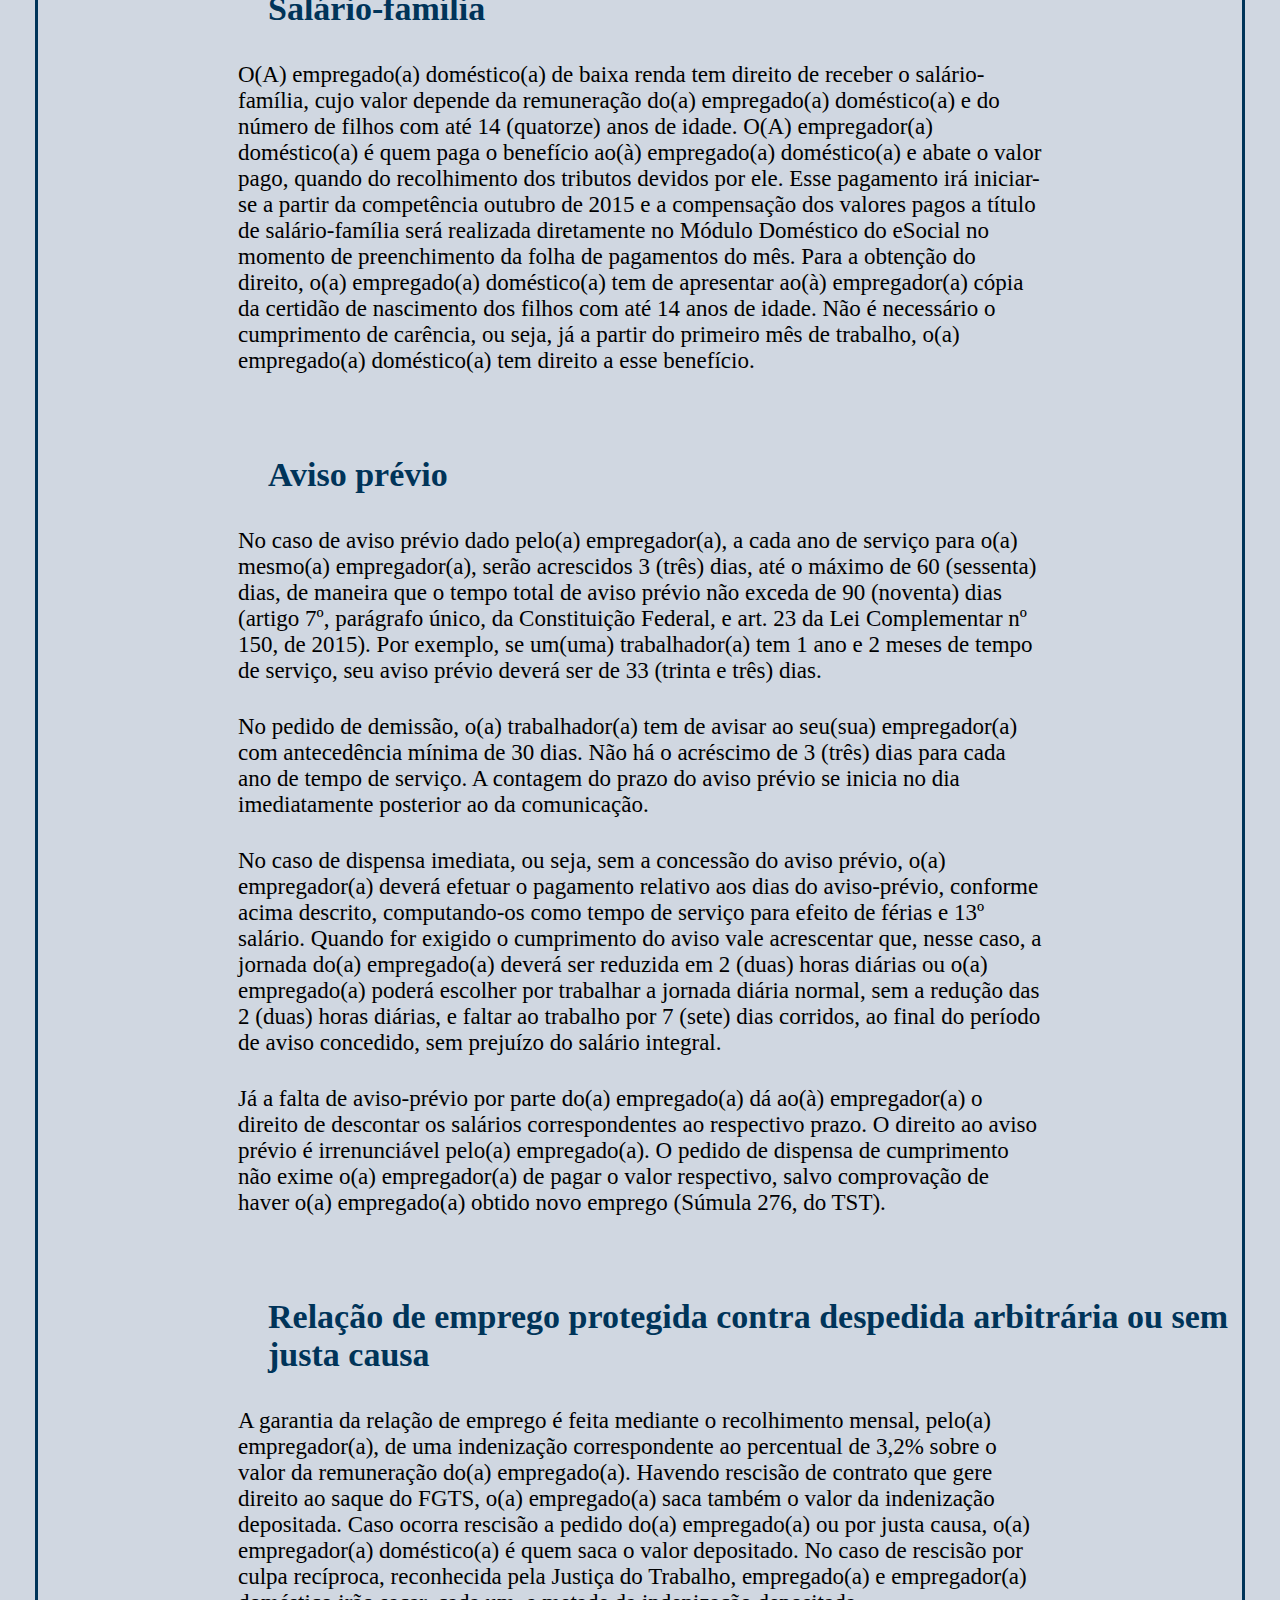
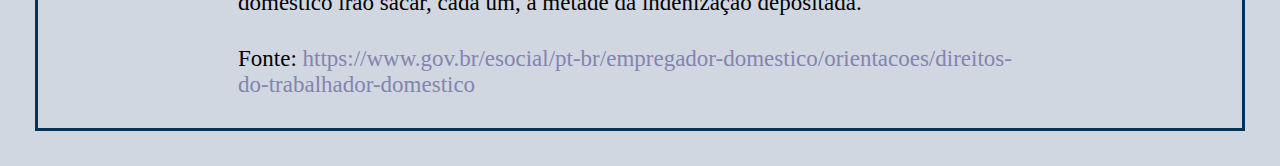
==== commit b45c66d8: "Update direitosDoTrabalho.html" ====
--- a/direitosDoTrabalho.html
+++ b/direitosDoTrabalho.html
@@ -14,7 +14,8 @@
         background-color: #d0d7e1;
     }
     h1{
-        margin-top: -4px;
+         padding-left: 40px;
+        margin-top: -3px;
         color: #d0d7e1;
         background-color:  #003459;
         text-align: center;
@@ -44,13 +45,27 @@
     a:hover{
         color: #003459;
     }
+    button{
+        border-color: #003459;
+        color: #d0d7e1;
+        background-color: #003459;
+        margin: 10px;
+        
+        font-size: 20px;
+        margin-right: 78px;
+        margin-left: 30px;
+    }
+    button:hover{
     
+        background-color: rgb(132, 132, 175);
+    }
     
 </style>
 <body>
     <section id="direitos">
         <h1>Direitos do Trabalhador Doméstico</h1>
-        <br>
+        <a class="botao"  href="index.html"><button>Voltar para pagina principal</button></a>
+        <br><br>
         <h3>Salário mínimo</h3>
             <p>Salário mínimo nacional. Há Estados em que existem leis estaduais garantindo um piso salarial da categoria superior ao salário mínimo, que deve ser observado pelo empregador.</p>
         <br>
@@ -193,4 +208,4 @@
                 </p>
     </section>
 </body>
-</html>+</html>
